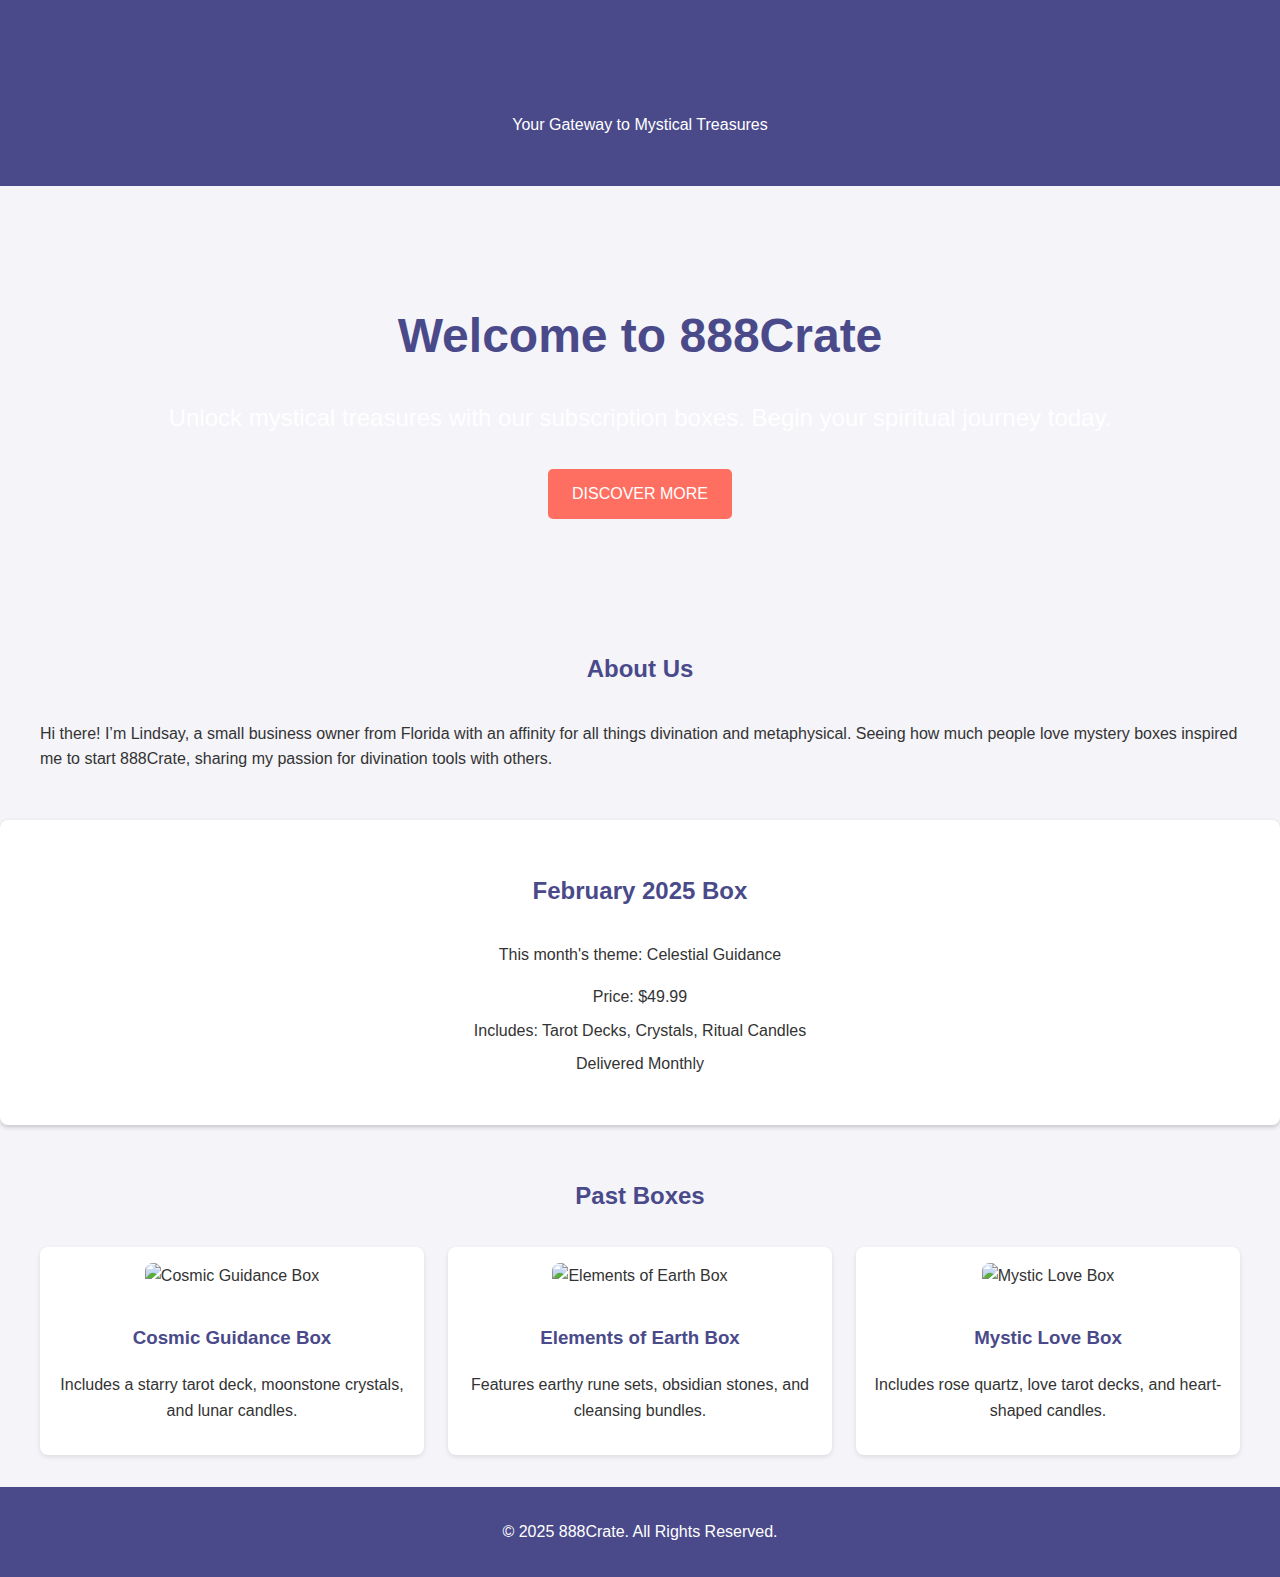
==== index.html @ 0912beaa "Add files via upload" ====
<!DOCTYPE html>
<html lang="en">
<head>
    <meta charset="UTF-8">
    <meta name="viewport" content="width=device-width, initial-scale=1.0">
    <title>888Crate</title>
    <style>
        /* General Styles */
        body {
            font-family: Arial, sans-serif;
            margin: 0;
            padding: 0;
            background-color: #f4f4f9;
            color: #333;
            line-height: 1.6;
        }
        h1, h2, h3 {
            color: #4A4A8A;
        }
        a {
            text-decoration: none;
            color: #FF6F61;
        }
        .container {
            max-width: 1200px;
            margin: auto;
            padding: 0 1rem;
        }

        /* Header */
        header {
            background-color: #4A4A8A;
            color: #fff;
            text-align: center;
            padding: 2rem 0;
        }
        header h1 {
            margin: 0;
            font-size: 2.5rem;
        }

        /* Hero Section */
        .hero {
            background: url('https://files.oaiusercontent.com/file-X7yGPqfE2WT3z2tp8VhAay') no-repeat center center/cover;
            text-align: center;
            color: white;
            padding: 5rem 1rem;
        }
        .hero h1 {
            font-size: 3rem;
            margin-bottom: 1rem;
        }
        .hero p {
            font-size: 1.5rem;
            margin-bottom: 2rem;
        }
        .btn {
            display: inline-block;
            background: #FF6F61;
            color: white;
            padding: 0.75rem 1.5rem;
            border-radius: 5px;
            text-transform: uppercase;
            font-size: 1rem;
        }

        /* Section Styling */
        .section {
            padding: 2rem 0;
        }
        .section h2 {
            text-align: center;
            margin-bottom: 2rem;
        }

        /* Pricing Section */
        .pricing {
            background: #fff;
            box-shadow: 0 2px 5px rgba(0, 0, 0, 0.2);
            padding: 2rem;
            border-radius: 8px;
            text-align: center;
        }
        .pricing ul {
            list-style: none;
            padding: 0;
        }
        .pricing li {
            margin-bottom: 0.5rem;
        }

        /* Past Boxes Section */
        .past-boxes {
            display: grid;
            grid-template-columns: repeat(auto-fit, minmax(300px, 1fr));
            gap: 1.5rem;
        }
        .box {
            background: white;
            box-shadow: 0 2px 5px rgba(0, 0, 0, 0.1);
            padding: 1rem;
            border-radius: 8px;
            text-align: center;
        }
        .box img {
            max-width: 100%;
            border-radius: 8px;
            margin-bottom: 1rem;
        }

        /* Footer */
        footer {
            background: #4A4A8A;
            color: white;
            text-align: center;
            padding: 1rem 0;
        }
    </style>
</head>
<body>
    <!-- Header -->
    <header>
        <h1>888Crate</h1>
        <p>Your Gateway to Mystical Treasures</p>
    </header>

    <!-- Hero Section -->
    <section class="hero">
        <h1>Welcome to 888Crate</h1>
        <p>Unlock mystical treasures with our subscription boxes. Begin your spiritual journey today.</p>
        <a href="#pricing" class="btn">Discover More</a>
    </section>

    <!-- About Us Section -->
    <section class="section" id="about">
        <div class="container">
            <h2>About Us</h2>
            <p>
                Hi there! I’m Lindsay, a small business owner from Florida with an affinity for all things divination and metaphysical. 
                Seeing how much people love mystery boxes inspired me to start 888Crate, sharing my passion for divination tools with others.
            </p>
        </div>
    </section>

    <!-- Pricing Section -->
    <section class="section pricing" id="pricing">
        <div class="container">
            <h2>February 2025 Box</h2>
            <p>This month's theme: Celestial Guidance</p>
            <ul>
                <li>Price: $49.99</li>
                <li>Includes: Tarot Decks, Crystals, Ritual Candles</li>
                <li>Delivered Monthly</li>
            </ul>
        </div>
    </section>

    <!-- Past Boxes Section -->
    <section class="section" id="past-boxes">
        <div class="container">
            <h2>Past Boxes</h2>
            <div class="past-boxes">
                <div class="box">
                    <img src="https://example.com/cosmic-guidance-image" alt="Cosmic Guidance Box">
                    <h3>Cosmic Guidance Box</h3>
                    <p>Includes a starry tarot deck, moonstone crystals, and lunar candles.</p>
                </div>
                <div class="box">
                    <img src="https://example.com/elements-earth-image" alt="Elements of Earth Box">
                    <h3>Elements of Earth Box</h3>
                    <p>Features earthy rune sets, obsidian stones, and cleansing bundles.</p>
                </div>
                <div class="box">
                    <img src="https://example.com/mystic-love-image" alt="Mystic Love Box">
                    <h3>Mystic Love Box</h3>
                    <p>Includes rose quartz, love tarot decks, and heart-shaped candles.</p>
                </div>
            </div>
        </div>
    </section>

    <!-- Footer -->
    <footer>
        <p>© 2025 888Crate. All Rights Reserved.</p>
    </footer>
</body>
</html>
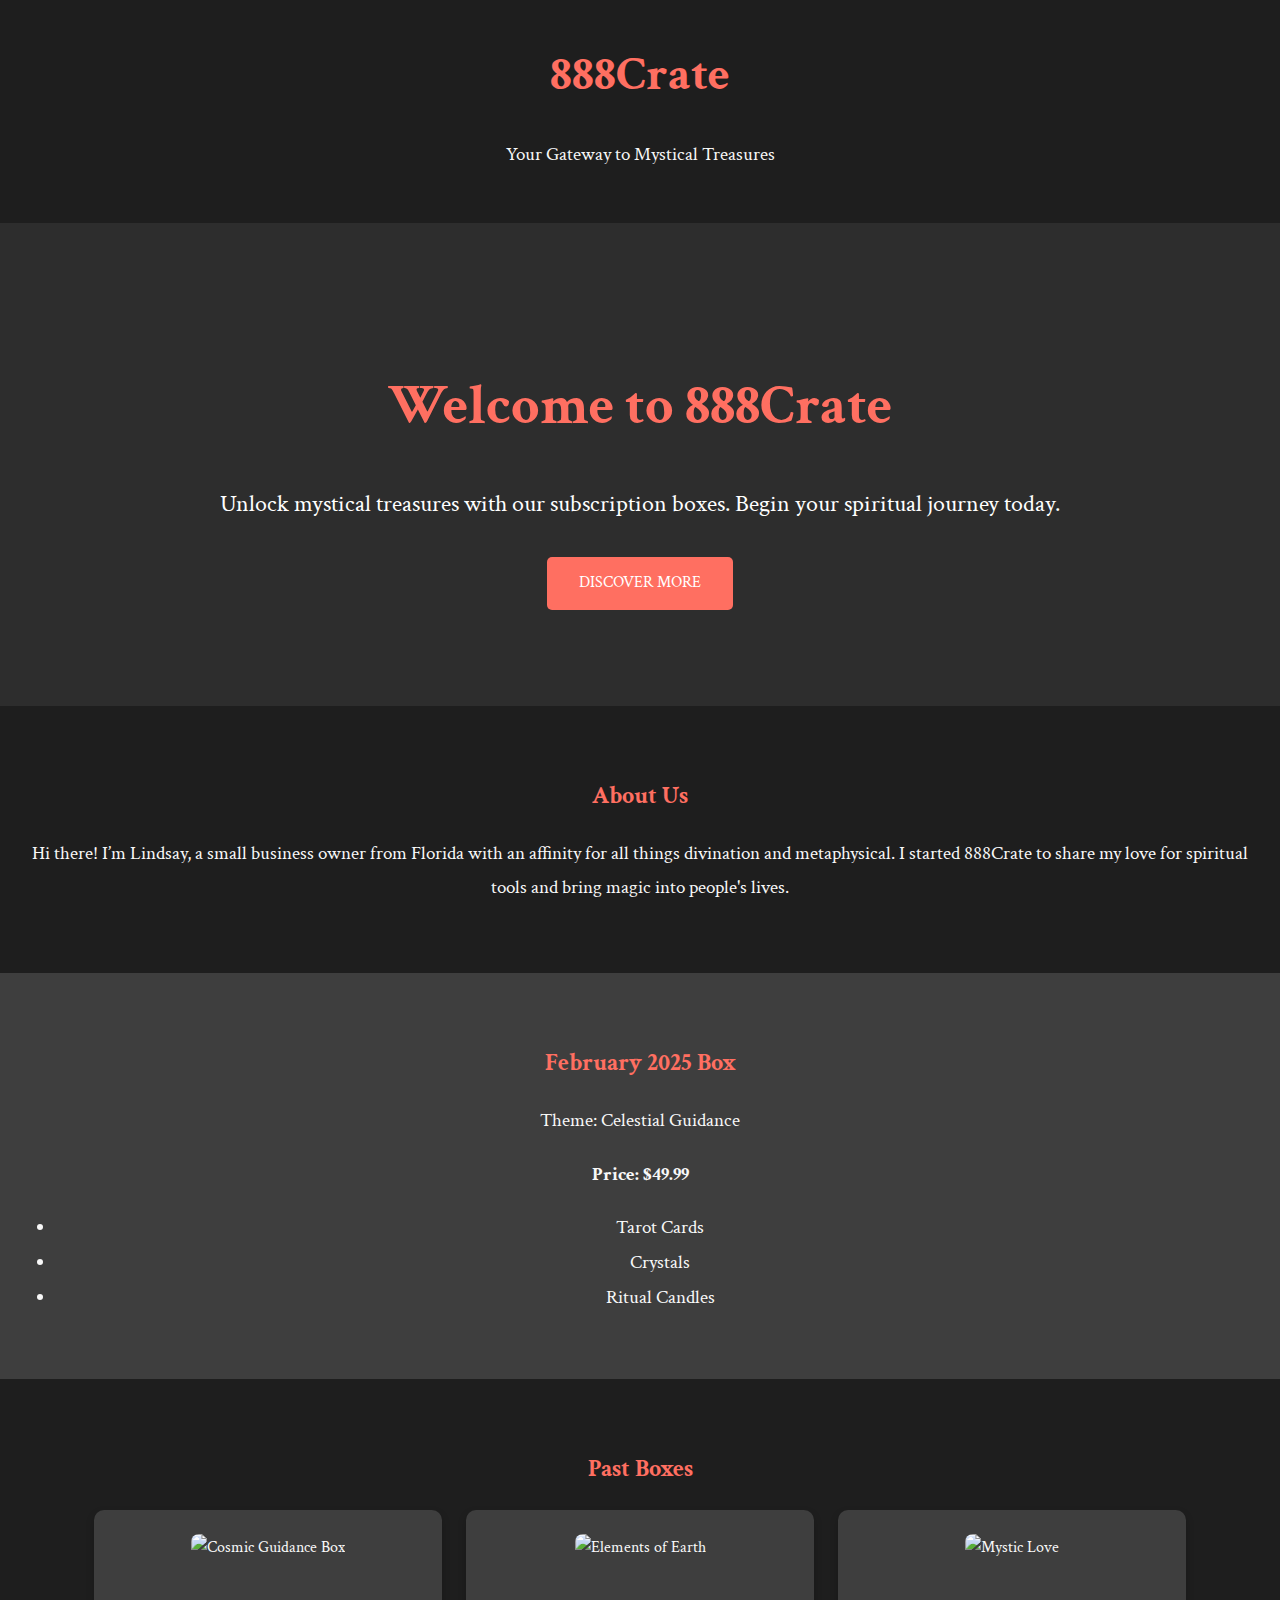
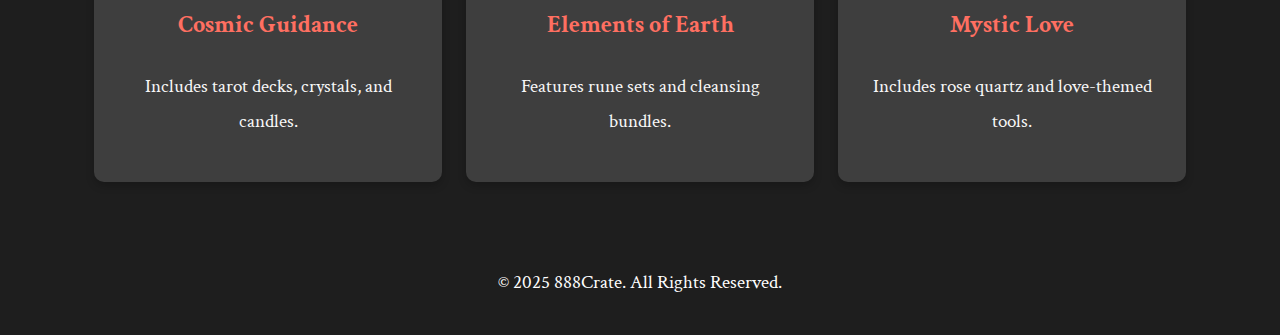
==== commit 175c2ded: "Update index.html" ====
--- a/index.html
+++ b/index.html
@@ -4,39 +4,39 @@
     <meta charset="UTF-8">
     <meta name="viewport" content="width=device-width, initial-scale=1.0">
     <title>888Crate</title>
+    <link href="https://fonts.googleapis.com/css2?family=Crimson+Text:wght@400;700&display=swap" rel="stylesheet">
     <style>
         /* General Styles */
         body {
-            font-family: Arial, sans-serif;
+            font-family: 'Crimson Text', serif;
             margin: 0;
             padding: 0;
-            background-color: #f4f4f9;
-            color: #333;
-            line-height: 1.6;
+            background-color: #2d2d2d;
+            color: #f8f8f8;
+            line-height: 1.8;
         }
         h1, h2, h3 {
-            color: #4A4A8A;
+            color: #ff6f61;
+            text-align: center;
+        }
+        p, li {
+            font-size: 1.2rem;
+            text-align: center;
         }
         a {
             text-decoration: none;
-            color: #FF6F61;
-        }
-        .container {
-            max-width: 1200px;
-            margin: auto;
-            padding: 0 1rem;
+            color: #ff6f61;
         }
 
         /* Header */
         header {
-            background-color: #4A4A8A;
-            color: #fff;
+            background-color: #1e1e1e;
+            padding: 2rem 0;
             text-align: center;
-            padding: 2rem 0;
         }
         header h1 {
+            font-size: 3rem;
             margin: 0;
-            font-size: 2.5rem;
         }
 
         /* Hero Section */
@@ -44,11 +44,11 @@
             background: url('https://files.oaiusercontent.com/file-X7yGPqfE2WT3z2tp8VhAay') no-repeat center center/cover;
             text-align: center;
             color: white;
-            padding: 5rem 1rem;
+            padding: 6rem 1rem;
         }
         .hero h1 {
-            font-size: 3rem;
-            margin-bottom: 1rem;
+            font-size: 3.5rem;
+            margin-bottom: 1.5rem;
         }
         .hero p {
             font-size: 1.5rem;
@@ -56,64 +56,57 @@
         }
         .btn {
             display: inline-block;
-            background: #FF6F61;
+            background: #ff6f61;
             color: white;
-            padding: 0.75rem 1.5rem;
+            padding: 0.75rem 2rem;
             border-radius: 5px;
+            font-size: 1rem;
             text-transform: uppercase;
-            font-size: 1rem;
         }
 
         /* Section Styling */
         .section {
-            padding: 2rem 0;
+            padding: 3rem 1rem;
+            text-align: center;
         }
-        .section h2 {
-            text-align: center;
-            margin-bottom: 2rem;
+        .section.bg-dark {
+            background-color: #1e1e1e;
+        }
+        .section.bg-light {
+            background-color: #3e3e3e;
         }
 
-        /* Pricing Section */
-        .pricing {
-            background: #fff;
-            box-shadow: 0 2px 5px rgba(0, 0, 0, 0.2);
-            padding: 2rem;
-            border-radius: 8px;
+        /* Cards for Shop and Past Boxes */
+        .cards {
+            display: flex;
+            justify-content: center;
+            gap: 1.5rem;
+            flex-wrap: wrap;
+        }
+        .card {
+            background: #3e3e3e;
+            padding: 1.5rem;
+            border-radius: 10px;
+            width: 300px;
+            box-shadow: 0 4px 8px rgba(0, 0, 0, 0.2);
             text-align: center;
         }
-        .pricing ul {
-            list-style: none;
-            padding: 0;
-        }
-        .pricing li {
-            margin-bottom: 0.5rem;
-        }
-
-        /* Past Boxes Section */
-        .past-boxes {
-            display: grid;
-            grid-template-columns: repeat(auto-fit, minmax(300px, 1fr));
-            gap: 1.5rem;
-        }
-        .box {
-            background: white;
-            box-shadow: 0 2px 5px rgba(0, 0, 0, 0.1);
-            padding: 1rem;
-            border-radius: 8px;
-            text-align: center;
-        }
-        .box img {
+        .card img {
             max-width: 100%;
             border-radius: 8px;
             margin-bottom: 1rem;
         }
+        .card h3 {
+            font-size: 1.5rem;
+            color: #ff6f61;
+        }
 
         /* Footer */
         footer {
-            background: #4A4A8A;
+            background-color: #1e1e1e;
             color: white;
+            padding: 1rem 0;
             text-align: center;
-            padding: 1rem 0;
         }
     </style>
 </head>
@@ -131,57 +124,50 @@
         <a href="#pricing" class="btn">Discover More</a>
     </section>
 
-    <!-- About Us Section -->
-    <section class="section" id="about">
-        <div class="container">
-            <h2>About Us</h2>
-            <p>
-                Hi there! I’m Lindsay, a small business owner from Florida with an affinity for all things divination and metaphysical. 
-                Seeing how much people love mystery boxes inspired me to start 888Crate, sharing my passion for divination tools with others.
-            </p>
-        </div>
+    <!-- About Section -->
+    <section class="section bg-dark" id="about">
+        <h2>About Us</h2>
+        <p>Hi there! I’m Lindsay, a small business owner from Florida with an affinity for all things divination and metaphysical. 
+        I started 888Crate to share my love for spiritual tools and bring magic into people's lives.</p>
     </section>
 
     <!-- Pricing Section -->
-    <section class="section pricing" id="pricing">
-        <div class="container">
-            <h2>February 2025 Box</h2>
-            <p>This month's theme: Celestial Guidance</p>
-            <ul>
-                <li>Price: $49.99</li>
-                <li>Includes: Tarot Decks, Crystals, Ritual Candles</li>
-                <li>Delivered Monthly</li>
-            </ul>
-        </div>
+    <section class="section bg-light" id="pricing">
+        <h2>February 2025 Box</h2>
+        <p>Theme: Celestial Guidance</p>
+        <p><strong>Price: $49.99</strong></p>
+        <ul>
+            <li>Tarot Cards</li>
+            <li>Crystals</li>
+            <li>Ritual Candles</li>
+        </ul>
     </section>
 
     <!-- Past Boxes Section -->
-    <section class="section" id="past-boxes">
-        <div class="container">
-            <h2>Past Boxes</h2>
-            <div class="past-boxes">
-                <div class="box">
-                    <img src="https://example.com/cosmic-guidance-image" alt="Cosmic Guidance Box">
-                    <h3>Cosmic Guidance Box</h3>
-                    <p>Includes a starry tarot deck, moonstone crystals, and lunar candles.</p>
-                </div>
-                <div class="box">
-                    <img src="https://example.com/elements-earth-image" alt="Elements of Earth Box">
-                    <h3>Elements of Earth Box</h3>
-                    <p>Features earthy rune sets, obsidian stones, and cleansing bundles.</p>
-                </div>
-                <div class="box">
-                    <img src="https://example.com/mystic-love-image" alt="Mystic Love Box">
-                    <h3>Mystic Love Box</h3>
-                    <p>Includes rose quartz, love tarot decks, and heart-shaped candles.</p>
-                </div>
+    <section class="section bg-dark" id="past-boxes">
+        <h2>Past Boxes</h2>
+        <div class="cards">
+            <div class="card">
+                <img src="https://example.com/cosmic-guidance-image" alt="Cosmic Guidance Box">
+                <h3>Cosmic Guidance</h3>
+                <p>Includes tarot decks, crystals, and candles.</p>
+            </div>
+            <div class="card">
+                <img src="https://example.com/elements-earth-image" alt="Elements of Earth">
+                <h3>Elements of Earth</h3>
+                <p>Features rune sets and cleansing bundles.</p>
+            </div>
+            <div class="card">
+                <img src="https://example.com/mystic-love-image" alt="Mystic Love">
+                <h3>Mystic Love</h3>
+                <p>Includes rose quartz and love-themed tools.</p>
             </div>
         </div>
     </section>
 
     <!-- Footer -->
     <footer>
-        <p>© 2025 888Crate. All Rights Reserved.</p>
+        <p>&copy; 2025 888Crate. All Rights Reserved.</p>
     </footer>
 </body>
 </html>
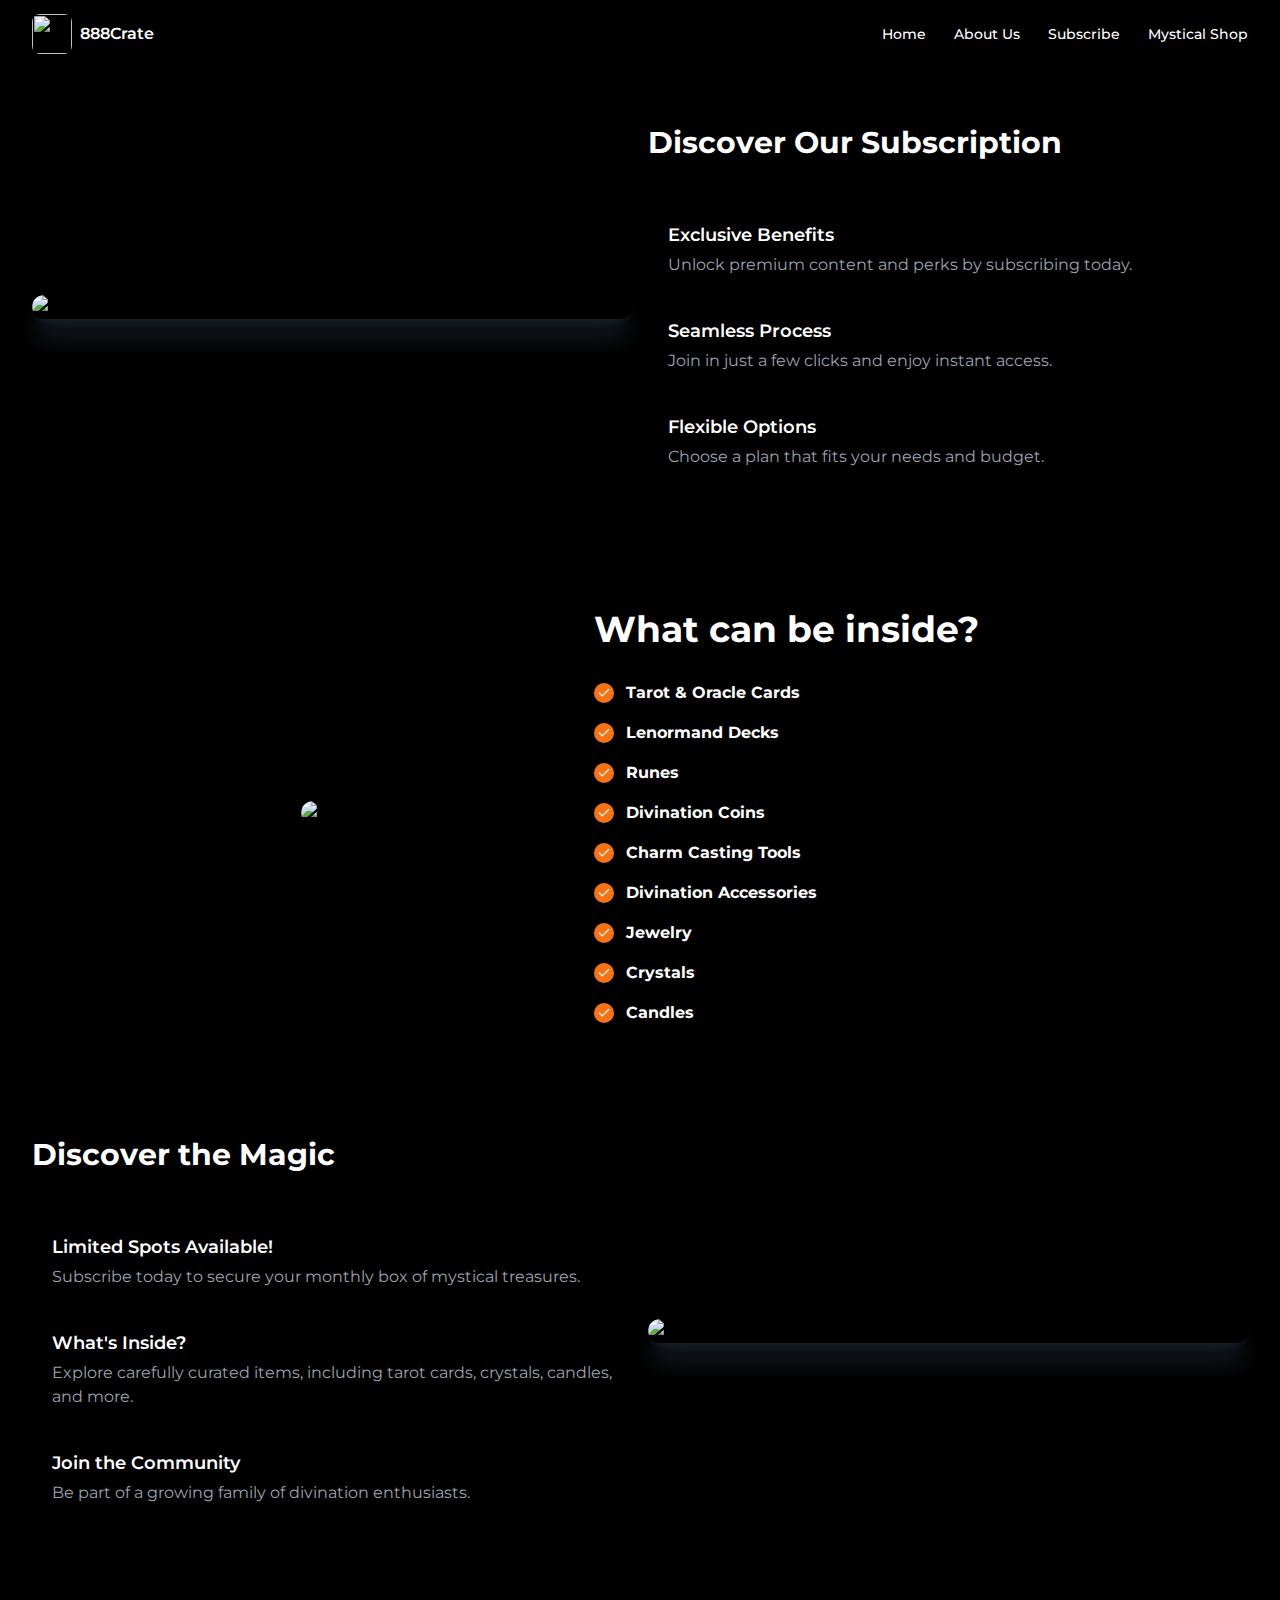
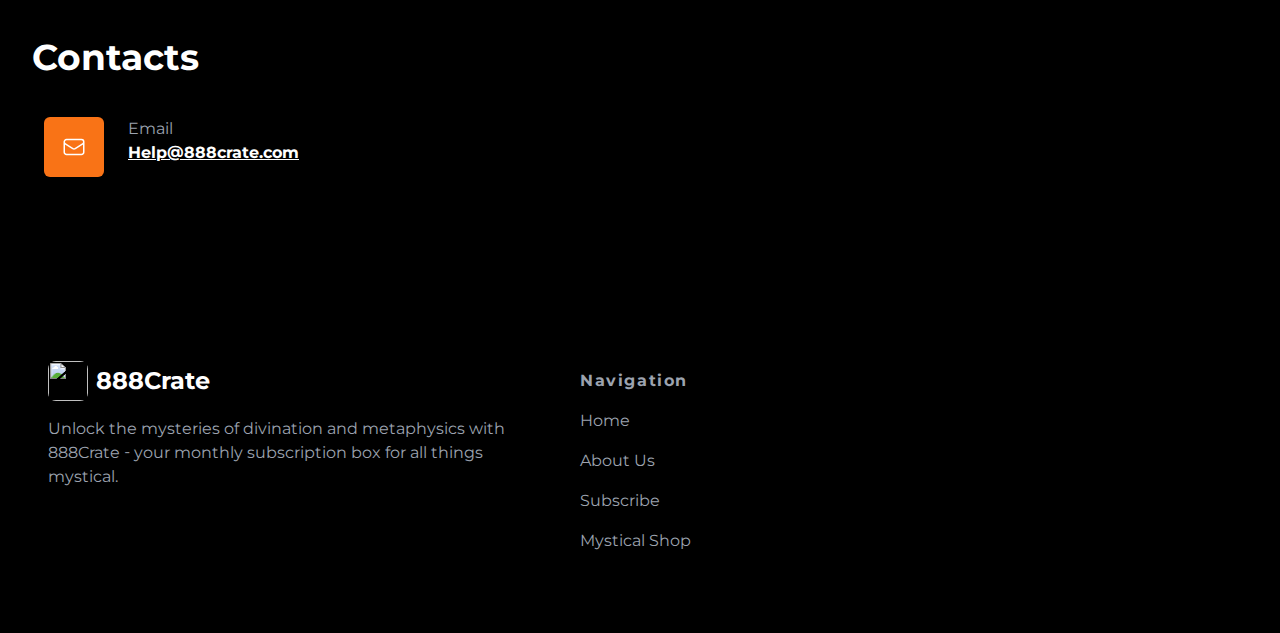
==== commit c97fbe0f: "Add files via upload" ====
--- a/index.html
+++ b/index.html
@@ -1,173 +1,7 @@
-<!DOCTYPE html>
-<html lang="en">
-<head>
-    <meta charset="UTF-8">
-    <meta name="viewport" content="width=device-width, initial-scale=1.0">
-    <title>888Crate</title>
-    <link href="https://fonts.googleapis.com/css2?family=Crimson+Text:wght@400;700&display=swap" rel="stylesheet">
-    <style>
-        /* General Styles */
-        body {
-            font-family: 'Crimson Text', serif;
-            margin: 0;
-            padding: 0;
-            background-color: #2d2d2d;
-            color: #f8f8f8;
-            line-height: 1.8;
-        }
-        h1, h2, h3 {
-            color: #ff6f61;
-            text-align: center;
-        }
-        p, li {
-            font-size: 1.2rem;
-            text-align: center;
-        }
-        a {
-            text-decoration: none;
-            color: #ff6f61;
-        }
-
-        /* Header */
-        header {
-            background-color: #1e1e1e;
-            padding: 2rem 0;
-            text-align: center;
-        }
-        header h1 {
-            font-size: 3rem;
-            margin: 0;
-        }
-
-        /* Hero Section */
-        .hero {
-            background: url('https://files.oaiusercontent.com/file-X7yGPqfE2WT3z2tp8VhAay') no-repeat center center/cover;
-            text-align: center;
-            color: white;
-            padding: 6rem 1rem;
-        }
-        .hero h1 {
-            font-size: 3.5rem;
-            margin-bottom: 1.5rem;
-        }
-        .hero p {
-            font-size: 1.5rem;
-            margin-bottom: 2rem;
-        }
-        .btn {
-            display: inline-block;
-            background: #ff6f61;
-            color: white;
-            padding: 0.75rem 2rem;
-            border-radius: 5px;
-            font-size: 1rem;
-            text-transform: uppercase;
-        }
-
-        /* Section Styling */
-        .section {
-            padding: 3rem 1rem;
-            text-align: center;
-        }
-        .section.bg-dark {
-            background-color: #1e1e1e;
-        }
-        .section.bg-light {
-            background-color: #3e3e3e;
-        }
-
-        /* Cards for Shop and Past Boxes */
-        .cards {
-            display: flex;
-            justify-content: center;
-            gap: 1.5rem;
-            flex-wrap: wrap;
-        }
-        .card {
-            background: #3e3e3e;
-            padding: 1.5rem;
-            border-radius: 10px;
-            width: 300px;
-            box-shadow: 0 4px 8px rgba(0, 0, 0, 0.2);
-            text-align: center;
-        }
-        .card img {
-            max-width: 100%;
-            border-radius: 8px;
-            margin-bottom: 1rem;
-        }
-        .card h3 {
-            font-size: 1.5rem;
-            color: #ff6f61;
-        }
-
-        /* Footer */
-        footer {
-            background-color: #1e1e1e;
-            color: white;
-            padding: 1rem 0;
-            text-align: center;
-        }
-    </style>
-</head>
-<body>
-    <!-- Header -->
-    <header>
-        <h1>888Crate</h1>
-        <p>Your Gateway to Mystical Treasures</p>
-    </header>
-
-    <!-- Hero Section -->
-    <section class="hero">
-        <h1>Welcome to 888Crate</h1>
-        <p>Unlock mystical treasures with our subscription boxes. Begin your spiritual journey today.</p>
-        <a href="#pricing" class="btn">Discover More</a>
-    </section>
-
-    <!-- About Section -->
-    <section class="section bg-dark" id="about">
-        <h2>About Us</h2>
-        <p>Hi there! I’m Lindsay, a small business owner from Florida with an affinity for all things divination and metaphysical. 
-        I started 888Crate to share my love for spiritual tools and bring magic into people's lives.</p>
-    </section>
-
-    <!-- Pricing Section -->
-    <section class="section bg-light" id="pricing">
-        <h2>February 2025 Box</h2>
-        <p>Theme: Celestial Guidance</p>
-        <p><strong>Price: $49.99</strong></p>
-        <ul>
-            <li>Tarot Cards</li>
-            <li>Crystals</li>
-            <li>Ritual Candles</li>
-        </ul>
-    </section>
-
-    <!-- Past Boxes Section -->
-    <section class="section bg-dark" id="past-boxes">
-        <h2>Past Boxes</h2>
-        <div class="cards">
-            <div class="card">
-                <img src="https://example.com/cosmic-guidance-image" alt="Cosmic Guidance Box">
-                <h3>Cosmic Guidance</h3>
-                <p>Includes tarot decks, crystals, and candles.</p>
-            </div>
-            <div class="card">
-                <img src="https://example.com/elements-earth-image" alt="Elements of Earth">
-                <h3>Elements of Earth</h3>
-                <p>Features rune sets and cleansing bundles.</p>
-            </div>
-            <div class="card">
-                <img src="https://example.com/mystic-love-image" alt="Mystic Love">
-                <h3>Mystic Love</h3>
-                <p>Includes rose quartz and love-themed tools.</p>
-            </div>
-        </div>
-    </section>
-
-    <!-- Footer -->
-    <footer>
-        <p>&copy; 2025 888Crate. All Rights Reserved.</p>
-    </footer>
-</body>
-</html>
+<head><meta name="viewport" content="width=device-width, initial-scale=1"/><link rel="stylesheet" href="layout.css"/></head><body><header id="header" class="font-energetic min-h-[60px] flex flex-wrap sm:justify-start sm:flex-nowrap z-50 w-full bg-black text-sm py-3 sm:py-0 border-b-[1px] border-solid border-gray-600"><nav class="relative max-w-screen-2xl w-full mx-auto px-4 sm:flex sm:items-center sm:justify-between sm:px-6 lg:px-8" aria-label="Global"><div class="flex items-center justify-between flex-grow-1"><a class="flex text-xl gap-2 items-center justify-center font-semibold text-white" aria-label="Brand" href="/"><img src="https://pub-bc4bb8002f564e69a1cddb7520ad7592.r2.dev/logos/HPsgr24kc1aZLrav" alt="" class="w-[40px] rounded-lg flex-1"/><span class="text-[16px] md:text-[20px] leading-none">888Crate</span></a><div class="sm:hidden"><button type="button" class="hs-collapse-toggle size-9 flex justify-center items-center gap-x-2 text-sm font-semibold rounded-lg border 
+      border-orange-500
+      text-orange-500
+      hover:border-orange-500
+     disabled:opacity-50 disabled:pointer-events-none dark:focus:outline-none dark:focus:ring-1" data-hs-collapse="#navbar-collapse-with-animation" aria-controls="navbar-collapse-with-animation" aria-label="Toggle navigation"><svg class="hs-collapse-open:hidden flex-shrink-0 size-4" xmlns="http://www.w3.org/2000/svg" width="24" height="24" viewBox="0 0 24 24" fill="none" stroke="currentColor" stroke-width="2" stroke-linecap="round" stroke-linejoin="round"><line x1="3" x2="21" y1="6" y2="6"></line><line x1="3" x2="21" y1="12" y2="12"></line><line x1="3" x2="21" y1="18" y2="18"></line></svg><svg class="hs-collapse-open:block hidden flex-shrink-0 size-4" xmlns="http://www.w3.org/2000/svg" width="24" height="24" viewBox="0 0 24 24" fill="none" stroke="currentColor" stroke-width="2" stroke-linecap="round" stroke-linejoin="round"><path d="M18 6 6 18"></path><path d="m6 6 12 12"></path></svg></button></div></div><div id="navbar-collapse-with-animation" class="hs-collapse hidden overflow-hidden transition-all duration-300 sm:block"><div class="flex flex-col gap-y-4 gap-x-0 mt-5 sm:flex-row sm:items-center sm:justify-end sm:gap-y-0 sm:gap-x-7 sm:mt-0 sm:ps-7"><a class="font-medium text-white hover:text-orange-500 sm:py-6" href="/">Home</a><a class="font-medium text-white hover:text-orange-500 sm:py-6" href="/about">About Us</a><a class="font-medium text-white hover:text-orange-500 sm:py-6" href="/Subscribe">Subscribe</a><a class="font-medium text-white hover:text-orange-500 sm:py-6" href="/shop">Mystical Shop</a></div></div></nav></header><div id="features-5XMknp" class="px-4 py-10 sm:px-6 lg:px-8 lg:py-14 mx-auto font-energetic bg-black"><div class="relative bg-bg-black max-w-screen-2xl m-auto"><div class="relative flex w-full flex-col lg:flex-row items-center justify-center gap-4 lg:gap-12 flex-col lg:flex-row-reverse"><div class="mb-10 lg:mb-0 lg:col-span-6 lg:col-start-8 w-full lg:w-1/2 "><h2 class="text-2xl text-white font-bold sm:text-3xl">Discover Our Subscription</h2><nav class="grid lg:gap-10 mt-5 md:mt-10 gap-5" aria-label="Tabs" role="tablist"><button type="button" class="hover:bg-gray-800 hs-tab-active:shadow-md hs-tab-active:hover:border-transparent text-start p-4 md:p-5 rounded-xl dark:focus:outline-none dark:focus:ring-1 active" id="tabs-with-card-item-1" data-hs-tab="#tabs-with-card-1" aria-controls="tabs-with-card-1" role="tab"><span class="flex"><span class="grow"><span class="block text-lg font-semibold text-white">Exclusive Benefits</span><span class="block mt-1 text-gray-400">Unlock premium content and perks by subscribing today.</span></span></span></button><button type="button" class="hover:bg-gray-800 hs-tab-active:shadow-md hs-tab-active:hover:border-transparent text-start p-4 md:p-5 rounded-xl dark:focus:outline-none dark:focus:ring-1 active" id="tabs-with-card-item-1" data-hs-tab="#tabs-with-card-1" aria-controls="tabs-with-card-1" role="tab"><span class="flex"><span class="grow"><span class="block text-lg font-semibold text-white">Seamless Process</span><span class="block mt-1 text-gray-400">Join in just a few clicks and enjoy instant access.</span></span></span></button><button type="button" class="hover:bg-gray-800 hs-tab-active:shadow-md hs-tab-active:hover:border-transparent text-start p-4 md:p-5 rounded-xl dark:focus:outline-none dark:focus:ring-1 active" id="tabs-with-card-item-1" data-hs-tab="#tabs-with-card-1" aria-controls="tabs-with-card-1" role="tab"><span class="flex"><span class="grow"><span class="block text-lg font-semibold text-white">Flexible Options</span><span class="block mt-1 text-gray-400">Choose a plan that fits your needs and budget.</span></span></span></button></nav></div><div class=" w-full lg:w-1/2"><div class="relative w-full"><div><div id="tabs-with-card-1" class="tabpanel" aria-labelledby="tabs-with-card-item-1"><img class="shadow-xl shadow-gray-800 max-h-[550px] rounded-xl dark:shadow-gray-900/[.2]" src="https://images.pexels.com/photos/987586/pexels-photo-987586.jpeg" alt="Image Description"/></div></div></div></div></div></div></div><div id="features-31rtSW" class="px-4 py-10 sm:px-6 lg:px-8 lg:py-14 font-energetic bg-black"><div class="max-w-screen-2xl justify-center mx-auto flex md:items-center gap-11 md:gap-12 xl:gap-32 flex-col lg:flex-row"><div><img class="rounded-xl max-h-[450px]" src="https://images.pexels.com/photos/6014326/pexels-photo-6014326.jpeg" alt="Image Description"/></div><div class="mt-2 bg-black"><div class="space-y-6 sm:space-y-8"><div class="space-y-2 md:space-y-4"><h2 class="font-bold text-3xl lg:text-4xl text-white">What can be inside?</h2></div><ul role="list" class="space-y-2 sm:space-y-4"><li class="flex space-x-3"><span class="mt-0.5 size-5 flex justify-center items-center rounded-full bg-orange-500 text-white"><svg class="flex-shrink-0 size-3.5 text-white" xmlns="http://www.w3.org/2000/svg" width="24" height="24" viewBox="0 0 24 24" fill="none" stroke="currentColor" stroke-width="2" stroke-linecap="round" stroke-linejoin="round"><polyline points="20 6 9 17 4 12"></polyline></svg></span><span class="text-sm sm:text-base text-gray-400"><span class="font-bold text-white">Tarot &amp; Oracle Cards </span></span></li><li class="flex space-x-3"><span class="mt-0.5 size-5 flex justify-center items-center rounded-full bg-orange-500 text-white"><svg class="flex-shrink-0 size-3.5 text-white" xmlns="http://www.w3.org/2000/svg" width="24" height="24" viewBox="0 0 24 24" fill="none" stroke="currentColor" stroke-width="2" stroke-linecap="round" stroke-linejoin="round"><polyline points="20 6 9 17 4 12"></polyline></svg></span><span class="text-sm sm:text-base text-gray-400"><span class="font-bold text-white">Lenormand Decks</span></span></li><li class="flex space-x-3"><span class="mt-0.5 size-5 flex justify-center items-center rounded-full bg-orange-500 text-white"><svg class="flex-shrink-0 size-3.5 text-white" xmlns="http://www.w3.org/2000/svg" width="24" height="24" viewBox="0 0 24 24" fill="none" stroke="currentColor" stroke-width="2" stroke-linecap="round" stroke-linejoin="round"><polyline points="20 6 9 17 4 12"></polyline></svg></span><span class="text-sm sm:text-base text-gray-400"><span class="font-bold text-white">Runes</span></span></li><li class="flex space-x-3"><span class="mt-0.5 size-5 flex justify-center items-center rounded-full bg-orange-500 text-white"><svg class="flex-shrink-0 size-3.5 text-white" xmlns="http://www.w3.org/2000/svg" width="24" height="24" viewBox="0 0 24 24" fill="none" stroke="currentColor" stroke-width="2" stroke-linecap="round" stroke-linejoin="round"><polyline points="20 6 9 17 4 12"></polyline></svg></span><span class="text-sm sm:text-base text-gray-400"><span class="font-bold text-white">Divination Coins</span></span></li><li class="flex space-x-3"><span class="mt-0.5 size-5 flex justify-center items-center rounded-full bg-orange-500 text-white"><svg class="flex-shrink-0 size-3.5 text-white" xmlns="http://www.w3.org/2000/svg" width="24" height="24" viewBox="0 0 24 24" fill="none" stroke="currentColor" stroke-width="2" stroke-linecap="round" stroke-linejoin="round"><polyline points="20 6 9 17 4 12"></polyline></svg></span><span class="text-sm sm:text-base text-gray-400"><span class="font-bold text-white">Charm Casting Tools</span></span></li><li class="flex space-x-3"><span class="mt-0.5 size-5 flex justify-center items-center rounded-full bg-orange-500 text-white"><svg class="flex-shrink-0 size-3.5 text-white" xmlns="http://www.w3.org/2000/svg" width="24" height="24" viewBox="0 0 24 24" fill="none" stroke="currentColor" stroke-width="2" stroke-linecap="round" stroke-linejoin="round"><polyline points="20 6 9 17 4 12"></polyline></svg></span><span class="text-sm sm:text-base text-gray-400"><span class="font-bold text-white">Divination Accessories</span></span></li><li class="flex space-x-3"><span class="mt-0.5 size-5 flex justify-center items-center rounded-full bg-orange-500 text-white"><svg class="flex-shrink-0 size-3.5 text-white" xmlns="http://www.w3.org/2000/svg" width="24" height="24" viewBox="0 0 24 24" fill="none" stroke="currentColor" stroke-width="2" stroke-linecap="round" stroke-linejoin="round"><polyline points="20 6 9 17 4 12"></polyline></svg></span><span class="text-sm sm:text-base text-gray-400"><span class="font-bold text-white">Jewelry </span></span></li><li class="flex space-x-3"><span class="mt-0.5 size-5 flex justify-center items-center rounded-full bg-orange-500 text-white"><svg class="flex-shrink-0 size-3.5 text-white" xmlns="http://www.w3.org/2000/svg" width="24" height="24" viewBox="0 0 24 24" fill="none" stroke="currentColor" stroke-width="2" stroke-linecap="round" stroke-linejoin="round"><polyline points="20 6 9 17 4 12"></polyline></svg></span><span class="text-sm sm:text-base text-gray-400"><span class="font-bold text-white">Crystals</span></span></li><li class="flex space-x-3"><span class="mt-0.5 size-5 flex justify-center items-center rounded-full bg-orange-500 text-white"><svg class="flex-shrink-0 size-3.5 text-white" xmlns="http://www.w3.org/2000/svg" width="24" height="24" viewBox="0 0 24 24" fill="none" stroke="currentColor" stroke-width="2" stroke-linecap="round" stroke-linejoin="round"><polyline points="20 6 9 17 4 12"></polyline></svg></span><span class="text-sm sm:text-base text-gray-400"><span class="font-bold text-white">Candles</span></span></li></ul></div></div></div></div><div id="features-1WOEb0" class="px-4 py-10 sm:px-6 lg:px-8 lg:py-14 mx-auto font-energetic bg-black"><div class="relative bg-bg-black max-w-screen-2xl m-auto"><div class="relative flex w-full flex-col lg:flex-row items-center justify-center gap-4 lg:gap-12 flex-col lg:flex-row"><div class="mb-10 lg:mb-0 lg:col-span-6 lg:col-start-8 w-full lg:w-1/2 "><h2 class="text-2xl text-white font-bold sm:text-3xl">Discover the Magic</h2><nav class="grid lg:gap-10 mt-5 md:mt-10 gap-5" aria-label="Tabs" role="tablist"><button type="button" class="hover:bg-gray-800 hs-tab-active:shadow-md hs-tab-active:hover:border-transparent text-start p-4 md:p-5 rounded-xl dark:focus:outline-none dark:focus:ring-1 active" id="tabs-with-card-item-1" data-hs-tab="#tabs-with-card-1" aria-controls="tabs-with-card-1" role="tab"><span class="flex"><span class="grow"><span class="block text-lg font-semibold text-white">Limited Spots Available!</span><span class="block mt-1 text-gray-400">Subscribe today to secure your monthly box of mystical treasures.</span></span></span></button><button type="button" class="hover:bg-gray-800 hs-tab-active:shadow-md hs-tab-active:hover:border-transparent text-start p-4 md:p-5 rounded-xl dark:focus:outline-none dark:focus:ring-1 active" id="tabs-with-card-item-1" data-hs-tab="#tabs-with-card-1" aria-controls="tabs-with-card-1" role="tab"><span class="flex"><span class="grow"><span class="block text-lg font-semibold text-white">What&#x27;s Inside?</span><span class="block mt-1 text-gray-400">Explore carefully curated items, including tarot cards, crystals, candles, and more.</span></span></span></button><button type="button" class="hover:bg-gray-800 hs-tab-active:shadow-md hs-tab-active:hover:border-transparent text-start p-4 md:p-5 rounded-xl dark:focus:outline-none dark:focus:ring-1 active" id="tabs-with-card-item-1" data-hs-tab="#tabs-with-card-1" aria-controls="tabs-with-card-1" role="tab"><span class="flex"><span class="grow"><span class="block text-lg font-semibold text-white">Join the Community</span><span class="block mt-1 text-gray-400">Be part of a growing family of divination enthusiasts.</span></span></span></button></nav></div><div class=" w-full lg:w-1/2"><div class="relative w-full"><div><div id="tabs-with-card-1" class="tabpanel" aria-labelledby="tabs-with-card-item-1"><img class="shadow-xl shadow-gray-800 max-h-[550px] rounded-xl dark:shadow-gray-900/[.2]" src="https://images.pexels.com/photos/7179800/pexels-photo-7179800.jpeg" alt="Image Description"/></div></div></div></div></div></div></div><div id="contacts-Z2nDL2" class="mx-auto px-4 py-10 sm:px-6 lg:px-8 lg:py-14  bg-black  font-energetic"><section class="max-w-screen-2xl mx-auto"><div class="block rounded-lg"><div class="flex w-full items-center gap-20 justify-center xl:flex-nowrap flex-wrap "><div class="w-full lg:w-3/4 "><h2 class="font-bold text-3xl lg:text-4xl text-white mb-10">Contacts</h2><div class="flex flex-wrap md:pb-0 lg:pt-0"><div class="mb-12 shrink-0 grow-0 basis-auto px-3 sm:w-[49%] w-full"><div class="flex items-start"><div class="shrink-0"><div class="flex w-[60px] h-[60px] items-center justify-center rounded-md p-4 
+    text-white
+    bg-orange-500"><svg xmlns="http://www.w3.org/2000/svg" fill="none" viewBox="0 0 24 24" stroke-width="1.5" stroke="currentColor" class="w-6 h-6"><path stroke-linecap="round" stroke-linejoin="round" d="M21.75 6.75v10.5a2.25 2.25 0 0 1-2.25 2.25h-15a2.25 2.25 0 0 1-2.25-2.25V6.75m19.5 0A2.25 2.25 0 0 0 19.5 4.5h-15a2.25 2.25 0 0 0-2.25 2.25m19.5 0v.243a2.25 2.25 0 0 1-1.07 1.916l-7.5 4.615a2.25 2.25 0 0 1-2.36 0L3.32 8.91a2.25 2.25 0 0 1-1.07-1.916V6.75"></path></svg></div></div><div class="ml-6 shrink-0"><p class="text-gray-400">Email</p><a class="mb-2 max-w-[180px] sm:max-w-[250px] underline hover:no-underline font-bold text-white" href="mailto:Help@888crate.com">Help@888crate.com</a></div></div></div></div></div></div></div></section></div><div id="footer" class="bg-black font-energetic p-4 sm:pt-10 lg:p-12 border-t-[1px] border-solid border-gray-600"><footer class="mx-auto max-w-screen-2xl px-4 md:px-8"><div class="mb-16 flex flex-col md:flex-row md:gap-12 gap-4 pt-10 lg:gap-8 lg:pt-12"><div class="col-span-full lg:col-span-2"><div class="mb-4 lg:-mt-2"><a class="text-white inline-flex items-center gap-2 text-xl font-bold md:text-2xl" aria-label="logo" href="/"><img src="https://pub-bc4bb8002f564e69a1cddb7520ad7592.r2.dev/logos/HPsgr24kc1aZLrav" alt="" class="w-[40px] rounded-lg flex-1"/><p class="max-w-[700px]">888Crate</p></a></div><p class="text-gray-400 max-w-[500px] mb-6 sm:pr-8">Unlock the mysteries of divination and metaphysics with 888Crate - your monthly subscription box for all things mystical.</p></div><div><div class="text-gray-400 mb-4 font-bold tracking-widest">Navigation</div><nav class="flex flex-col gap-4"><div><a class="text-gray-400 hover:text-orange-500 active:text-orange-600 transition duration-100" href="/">Home</a></div><div><a class="text-gray-400 hover:text-orange-500 active:text-orange-600 transition duration-100" href="/about">About Us</a></div><div><a class="text-gray-400 hover:text-orange-500 active:text-orange-600 transition duration-100" href="/Subscribe">Subscribe</a></div><div><a class="text-gray-400 hover:text-orange-500 active:text-orange-600 transition duration-100" href="/shop">Mystical Shop</a></div></nav></div></div></footer></div></body>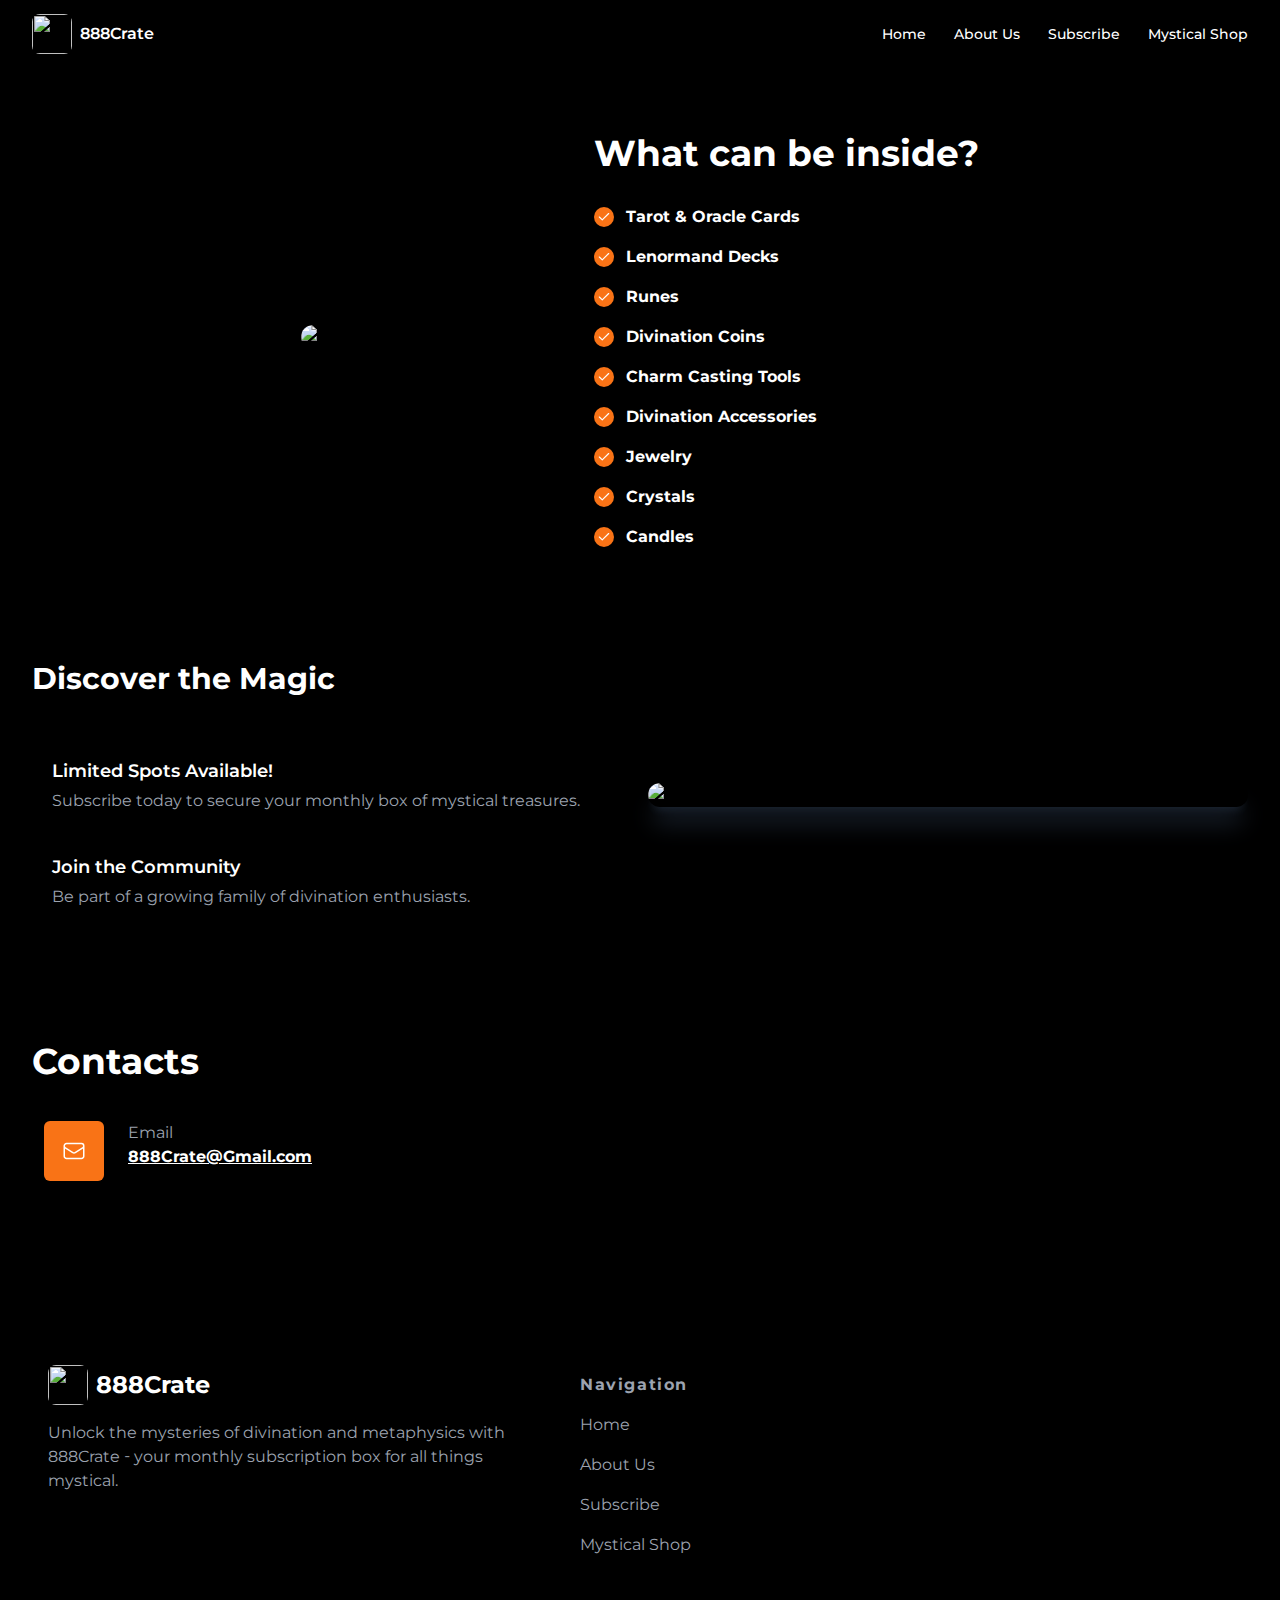
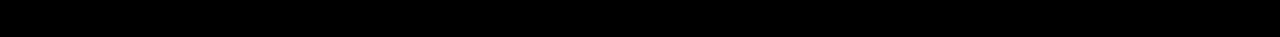
==== commit 8d8ae650: "Add files via upload" ====
--- a/index.html
+++ b/index.html
@@ -1,7 +1,7 @@
-<head><meta name="viewport" content="width=device-width, initial-scale=1"/><link rel="stylesheet" href="layout.css"/></head><body><header id="header" class="font-energetic min-h-[60px] flex flex-wrap sm:justify-start sm:flex-nowrap z-50 w-full bg-black text-sm py-3 sm:py-0 border-b-[1px] border-solid border-gray-600"><nav class="relative max-w-screen-2xl w-full mx-auto px-4 sm:flex sm:items-center sm:justify-between sm:px-6 lg:px-8" aria-label="Global"><div class="flex items-center justify-between flex-grow-1"><a class="flex text-xl gap-2 items-center justify-center font-semibold text-white" aria-label="Brand" href="/"><img src="https://pub-bc4bb8002f564e69a1cddb7520ad7592.r2.dev/logos/HPsgr24kc1aZLrav" alt="" class="w-[40px] rounded-lg flex-1"/><span class="text-[16px] md:text-[20px] leading-none">888Crate</span></a><div class="sm:hidden"><button type="button" class="hs-collapse-toggle size-9 flex justify-center items-center gap-x-2 text-sm font-semibold rounded-lg border 
+<head><meta name="viewport" content="width=device-width, initial-scale=1"/><link rel="stylesheet" href="layout.css"/></head><body><header id="header" class="font-energetic min-h-[60px] flex flex-wrap sm:justify-start sm:flex-nowrap z-50 w-full bg-black text-sm py-3 sm:py-0 border-b-[1px] border-solid border-gray-600"><nav class="relative max-w-screen-2xl w-full mx-auto px-4 sm:flex sm:items-center sm:justify-between sm:px-6 lg:px-8" aria-label="Global"><div class="flex items-center justify-between flex-grow-1"><a class="flex text-xl gap-2 items-center justify-center font-semibold text-white" aria-label="Brand" href="./"><img src="https://pub-bc4bb8002f564e69a1cddb7520ad7592.r2.dev/logos/HPsgr24kc1aZLrav" alt="" class="w-[40px] rounded-lg flex-1"/><span class="text-[16px] md:text-[20px] leading-none">888Crate</span></a><div class="sm:hidden"><button type="button" class="hs-collapse-toggle size-9 flex justify-center items-center gap-x-2 text-sm font-semibold rounded-lg border 
       border-orange-500
       text-orange-500
       hover:border-orange-500
-     disabled:opacity-50 disabled:pointer-events-none dark:focus:outline-none dark:focus:ring-1" data-hs-collapse="#navbar-collapse-with-animation" aria-controls="navbar-collapse-with-animation" aria-label="Toggle navigation"><svg class="hs-collapse-open:hidden flex-shrink-0 size-4" xmlns="http://www.w3.org/2000/svg" width="24" height="24" viewBox="0 0 24 24" fill="none" stroke="currentColor" stroke-width="2" stroke-linecap="round" stroke-linejoin="round"><line x1="3" x2="21" y1="6" y2="6"></line><line x1="3" x2="21" y1="12" y2="12"></line><line x1="3" x2="21" y1="18" y2="18"></line></svg><svg class="hs-collapse-open:block hidden flex-shrink-0 size-4" xmlns="http://www.w3.org/2000/svg" width="24" height="24" viewBox="0 0 24 24" fill="none" stroke="currentColor" stroke-width="2" stroke-linecap="round" stroke-linejoin="round"><path d="M18 6 6 18"></path><path d="m6 6 12 12"></path></svg></button></div></div><div id="navbar-collapse-with-animation" class="hs-collapse hidden overflow-hidden transition-all duration-300 sm:block"><div class="flex flex-col gap-y-4 gap-x-0 mt-5 sm:flex-row sm:items-center sm:justify-end sm:gap-y-0 sm:gap-x-7 sm:mt-0 sm:ps-7"><a class="font-medium text-white hover:text-orange-500 sm:py-6" href="/">Home</a><a class="font-medium text-white hover:text-orange-500 sm:py-6" href="/about">About Us</a><a class="font-medium text-white hover:text-orange-500 sm:py-6" href="/Subscribe">Subscribe</a><a class="font-medium text-white hover:text-orange-500 sm:py-6" href="/shop">Mystical Shop</a></div></div></nav></header><div id="features-5XMknp" class="px-4 py-10 sm:px-6 lg:px-8 lg:py-14 mx-auto font-energetic bg-black"><div class="relative bg-bg-black max-w-screen-2xl m-auto"><div class="relative flex w-full flex-col lg:flex-row items-center justify-center gap-4 lg:gap-12 flex-col lg:flex-row-reverse"><div class="mb-10 lg:mb-0 lg:col-span-6 lg:col-start-8 w-full lg:w-1/2 "><h2 class="text-2xl text-white font-bold sm:text-3xl">Discover Our Subscription</h2><nav class="grid lg:gap-10 mt-5 md:mt-10 gap-5" aria-label="Tabs" role="tablist"><button type="button" class="hover:bg-gray-800 hs-tab-active:shadow-md hs-tab-active:hover:border-transparent text-start p-4 md:p-5 rounded-xl dark:focus:outline-none dark:focus:ring-1 active" id="tabs-with-card-item-1" data-hs-tab="#tabs-with-card-1" aria-controls="tabs-with-card-1" role="tab"><span class="flex"><span class="grow"><span class="block text-lg font-semibold text-white">Exclusive Benefits</span><span class="block mt-1 text-gray-400">Unlock premium content and perks by subscribing today.</span></span></span></button><button type="button" class="hover:bg-gray-800 hs-tab-active:shadow-md hs-tab-active:hover:border-transparent text-start p-4 md:p-5 rounded-xl dark:focus:outline-none dark:focus:ring-1 active" id="tabs-with-card-item-1" data-hs-tab="#tabs-with-card-1" aria-controls="tabs-with-card-1" role="tab"><span class="flex"><span class="grow"><span class="block text-lg font-semibold text-white">Seamless Process</span><span class="block mt-1 text-gray-400">Join in just a few clicks and enjoy instant access.</span></span></span></button><button type="button" class="hover:bg-gray-800 hs-tab-active:shadow-md hs-tab-active:hover:border-transparent text-start p-4 md:p-5 rounded-xl dark:focus:outline-none dark:focus:ring-1 active" id="tabs-with-card-item-1" data-hs-tab="#tabs-with-card-1" aria-controls="tabs-with-card-1" role="tab"><span class="flex"><span class="grow"><span class="block text-lg font-semibold text-white">Flexible Options</span><span class="block mt-1 text-gray-400">Choose a plan that fits your needs and budget.</span></span></span></button></nav></div><div class=" w-full lg:w-1/2"><div class="relative w-full"><div><div id="tabs-with-card-1" class="tabpanel" aria-labelledby="tabs-with-card-item-1"><img class="shadow-xl shadow-gray-800 max-h-[550px] rounded-xl dark:shadow-gray-900/[.2]" src="https://images.pexels.com/photos/987586/pexels-photo-987586.jpeg" alt="Image Description"/></div></div></div></div></div></div></div><div id="features-31rtSW" class="px-4 py-10 sm:px-6 lg:px-8 lg:py-14 font-energetic bg-black"><div class="max-w-screen-2xl justify-center mx-auto flex md:items-center gap-11 md:gap-12 xl:gap-32 flex-col lg:flex-row"><div><img class="rounded-xl max-h-[450px]" src="https://images.pexels.com/photos/6014326/pexels-photo-6014326.jpeg" alt="Image Description"/></div><div class="mt-2 bg-black"><div class="space-y-6 sm:space-y-8"><div class="space-y-2 md:space-y-4"><h2 class="font-bold text-3xl lg:text-4xl text-white">What can be inside?</h2></div><ul role="list" class="space-y-2 sm:space-y-4"><li class="flex space-x-3"><span class="mt-0.5 size-5 flex justify-center items-center rounded-full bg-orange-500 text-white"><svg class="flex-shrink-0 size-3.5 text-white" xmlns="http://www.w3.org/2000/svg" width="24" height="24" viewBox="0 0 24 24" fill="none" stroke="currentColor" stroke-width="2" stroke-linecap="round" stroke-linejoin="round"><polyline points="20 6 9 17 4 12"></polyline></svg></span><span class="text-sm sm:text-base text-gray-400"><span class="font-bold text-white">Tarot &amp; Oracle Cards </span></span></li><li class="flex space-x-3"><span class="mt-0.5 size-5 flex justify-center items-center rounded-full bg-orange-500 text-white"><svg class="flex-shrink-0 size-3.5 text-white" xmlns="http://www.w3.org/2000/svg" width="24" height="24" viewBox="0 0 24 24" fill="none" stroke="currentColor" stroke-width="2" stroke-linecap="round" stroke-linejoin="round"><polyline points="20 6 9 17 4 12"></polyline></svg></span><span class="text-sm sm:text-base text-gray-400"><span class="font-bold text-white">Lenormand Decks</span></span></li><li class="flex space-x-3"><span class="mt-0.5 size-5 flex justify-center items-center rounded-full bg-orange-500 text-white"><svg class="flex-shrink-0 size-3.5 text-white" xmlns="http://www.w3.org/2000/svg" width="24" height="24" viewBox="0 0 24 24" fill="none" stroke="currentColor" stroke-width="2" stroke-linecap="round" stroke-linejoin="round"><polyline points="20 6 9 17 4 12"></polyline></svg></span><span class="text-sm sm:text-base text-gray-400"><span class="font-bold text-white">Runes</span></span></li><li class="flex space-x-3"><span class="mt-0.5 size-5 flex justify-center items-center rounded-full bg-orange-500 text-white"><svg class="flex-shrink-0 size-3.5 text-white" xmlns="http://www.w3.org/2000/svg" width="24" height="24" viewBox="0 0 24 24" fill="none" stroke="currentColor" stroke-width="2" stroke-linecap="round" stroke-linejoin="round"><polyline points="20 6 9 17 4 12"></polyline></svg></span><span class="text-sm sm:text-base text-gray-400"><span class="font-bold text-white">Divination Coins</span></span></li><li class="flex space-x-3"><span class="mt-0.5 size-5 flex justify-center items-center rounded-full bg-orange-500 text-white"><svg class="flex-shrink-0 size-3.5 text-white" xmlns="http://www.w3.org/2000/svg" width="24" height="24" viewBox="0 0 24 24" fill="none" stroke="currentColor" stroke-width="2" stroke-linecap="round" stroke-linejoin="round"><polyline points="20 6 9 17 4 12"></polyline></svg></span><span class="text-sm sm:text-base text-gray-400"><span class="font-bold text-white">Charm Casting Tools</span></span></li><li class="flex space-x-3"><span class="mt-0.5 size-5 flex justify-center items-center rounded-full bg-orange-500 text-white"><svg class="flex-shrink-0 size-3.5 text-white" xmlns="http://www.w3.org/2000/svg" width="24" height="24" viewBox="0 0 24 24" fill="none" stroke="currentColor" stroke-width="2" stroke-linecap="round" stroke-linejoin="round"><polyline points="20 6 9 17 4 12"></polyline></svg></span><span class="text-sm sm:text-base text-gray-400"><span class="font-bold text-white">Divination Accessories</span></span></li><li class="flex space-x-3"><span class="mt-0.5 size-5 flex justify-center items-center rounded-full bg-orange-500 text-white"><svg class="flex-shrink-0 size-3.5 text-white" xmlns="http://www.w3.org/2000/svg" width="24" height="24" viewBox="0 0 24 24" fill="none" stroke="currentColor" stroke-width="2" stroke-linecap="round" stroke-linejoin="round"><polyline points="20 6 9 17 4 12"></polyline></svg></span><span class="text-sm sm:text-base text-gray-400"><span class="font-bold text-white">Jewelry </span></span></li><li class="flex space-x-3"><span class="mt-0.5 size-5 flex justify-center items-center rounded-full bg-orange-500 text-white"><svg class="flex-shrink-0 size-3.5 text-white" xmlns="http://www.w3.org/2000/svg" width="24" height="24" viewBox="0 0 24 24" fill="none" stroke="currentColor" stroke-width="2" stroke-linecap="round" stroke-linejoin="round"><polyline points="20 6 9 17 4 12"></polyline></svg></span><span class="text-sm sm:text-base text-gray-400"><span class="font-bold text-white">Crystals</span></span></li><li class="flex space-x-3"><span class="mt-0.5 size-5 flex justify-center items-center rounded-full bg-orange-500 text-white"><svg class="flex-shrink-0 size-3.5 text-white" xmlns="http://www.w3.org/2000/svg" width="24" height="24" viewBox="0 0 24 24" fill="none" stroke="currentColor" stroke-width="2" stroke-linecap="round" stroke-linejoin="round"><polyline points="20 6 9 17 4 12"></polyline></svg></span><span class="text-sm sm:text-base text-gray-400"><span class="font-bold text-white">Candles</span></span></li></ul></div></div></div></div><div id="features-1WOEb0" class="px-4 py-10 sm:px-6 lg:px-8 lg:py-14 mx-auto font-energetic bg-black"><div class="relative bg-bg-black max-w-screen-2xl m-auto"><div class="relative flex w-full flex-col lg:flex-row items-center justify-center gap-4 lg:gap-12 flex-col lg:flex-row"><div class="mb-10 lg:mb-0 lg:col-span-6 lg:col-start-8 w-full lg:w-1/2 "><h2 class="text-2xl text-white font-bold sm:text-3xl">Discover the Magic</h2><nav class="grid lg:gap-10 mt-5 md:mt-10 gap-5" aria-label="Tabs" role="tablist"><button type="button" class="hover:bg-gray-800 hs-tab-active:shadow-md hs-tab-active:hover:border-transparent text-start p-4 md:p-5 rounded-xl dark:focus:outline-none dark:focus:ring-1 active" id="tabs-with-card-item-1" data-hs-tab="#tabs-with-card-1" aria-controls="tabs-with-card-1" role="tab"><span class="flex"><span class="grow"><span class="block text-lg font-semibold text-white">Limited Spots Available!</span><span class="block mt-1 text-gray-400">Subscribe today to secure your monthly box of mystical treasures.</span></span></span></button><button type="button" class="hover:bg-gray-800 hs-tab-active:shadow-md hs-tab-active:hover:border-transparent text-start p-4 md:p-5 rounded-xl dark:focus:outline-none dark:focus:ring-1 active" id="tabs-with-card-item-1" data-hs-tab="#tabs-with-card-1" aria-controls="tabs-with-card-1" role="tab"><span class="flex"><span class="grow"><span class="block text-lg font-semibold text-white">What&#x27;s Inside?</span><span class="block mt-1 text-gray-400">Explore carefully curated items, including tarot cards, crystals, candles, and more.</span></span></span></button><button type="button" class="hover:bg-gray-800 hs-tab-active:shadow-md hs-tab-active:hover:border-transparent text-start p-4 md:p-5 rounded-xl dark:focus:outline-none dark:focus:ring-1 active" id="tabs-with-card-item-1" data-hs-tab="#tabs-with-card-1" aria-controls="tabs-with-card-1" role="tab"><span class="flex"><span class="grow"><span class="block text-lg font-semibold text-white">Join the Community</span><span class="block mt-1 text-gray-400">Be part of a growing family of divination enthusiasts.</span></span></span></button></nav></div><div class=" w-full lg:w-1/2"><div class="relative w-full"><div><div id="tabs-with-card-1" class="tabpanel" aria-labelledby="tabs-with-card-item-1"><img class="shadow-xl shadow-gray-800 max-h-[550px] rounded-xl dark:shadow-gray-900/[.2]" src="https://images.pexels.com/photos/7179800/pexels-photo-7179800.jpeg" alt="Image Description"/></div></div></div></div></div></div></div><div id="contacts-Z2nDL2" class="mx-auto px-4 py-10 sm:px-6 lg:px-8 lg:py-14  bg-black  font-energetic"><section class="max-w-screen-2xl mx-auto"><div class="block rounded-lg"><div class="flex w-full items-center gap-20 justify-center xl:flex-nowrap flex-wrap "><div class="w-full lg:w-3/4 "><h2 class="font-bold text-3xl lg:text-4xl text-white mb-10">Contacts</h2><div class="flex flex-wrap md:pb-0 lg:pt-0"><div class="mb-12 shrink-0 grow-0 basis-auto px-3 sm:w-[49%] w-full"><div class="flex items-start"><div class="shrink-0"><div class="flex w-[60px] h-[60px] items-center justify-center rounded-md p-4 
+     disabled:opacity-50 disabled:pointer-events-none dark:focus:outline-none dark:focus:ring-1" data-hs-collapse="#navbar-collapse-with-animation" aria-controls="navbar-collapse-with-animation" aria-label="Toggle navigation"><svg class="hs-collapse-open:hidden flex-shrink-0 size-4" xmlns="http://www.w3.org/2000/svg" width="24" height="24" viewBox="0 0 24 24" fill="none" stroke="currentColor" stroke-width="2" stroke-linecap="round" stroke-linejoin="round"><line x1="3" x2="21" y1="6" y2="6"></line><line x1="3" x2="21" y1="12" y2="12"></line><line x1="3" x2="21" y1="18" y2="18"></line></svg><svg class="hs-collapse-open:block hidden flex-shrink-0 size-4" xmlns="http://www.w3.org/2000/svg" width="24" height="24" viewBox="0 0 24 24" fill="none" stroke="currentColor" stroke-width="2" stroke-linecap="round" stroke-linejoin="round"><path d="M18 6 6 18"></path><path d="m6 6 12 12"></path></svg></button></div></div><div id="navbar-collapse-with-animation" class="hs-collapse hidden overflow-hidden transition-all duration-300 sm:block"><div class="flex flex-col gap-y-4 gap-x-0 mt-5 sm:flex-row sm:items-center sm:justify-end sm:gap-y-0 sm:gap-x-7 sm:mt-0 sm:ps-7"><a class="font-medium text-white hover:text-orange-500 sm:py-6" href="./">Home</a><a class="font-medium text-white hover:text-orange-500 sm:py-6" href="./about.html">About Us</a><a class="font-medium text-white hover:text-orange-500 sm:py-6" href="./Subscribe.html">Subscribe</a><a class="font-medium text-white hover:text-orange-500 sm:py-6" href="./shop.html">Mystical Shop</a></div></div></nav></header><div id="features-31rtSW" class="px-4 py-10 sm:px-6 lg:px-8 lg:py-14 font-energetic bg-black"><div class="max-w-screen-2xl justify-center mx-auto flex md:items-center gap-11 md:gap-12 xl:gap-32 flex-col lg:flex-row"><div><img class="rounded-xl max-h-[450px]" src="https://images.pexels.com/photos/6014326/pexels-photo-6014326.jpeg" alt="Image Description"/></div><div class="mt-2 bg-black"><div class="space-y-6 sm:space-y-8"><div class="space-y-2 md:space-y-4"><h2 class="font-bold text-3xl lg:text-4xl text-white">What can be inside?</h2></div><ul role="list" class="space-y-2 sm:space-y-4"><li class="flex space-x-3"><span class="mt-0.5 size-5 flex justify-center items-center rounded-full bg-orange-500 text-white"><svg class="flex-shrink-0 size-3.5 text-white" xmlns="http://www.w3.org/2000/svg" width="24" height="24" viewBox="0 0 24 24" fill="none" stroke="currentColor" stroke-width="2" stroke-linecap="round" stroke-linejoin="round"><polyline points="20 6 9 17 4 12"></polyline></svg></span><span class="text-sm sm:text-base text-gray-400"><span class="font-bold text-white">Tarot &amp; Oracle Cards </span></span></li><li class="flex space-x-3"><span class="mt-0.5 size-5 flex justify-center items-center rounded-full bg-orange-500 text-white"><svg class="flex-shrink-0 size-3.5 text-white" xmlns="http://www.w3.org/2000/svg" width="24" height="24" viewBox="0 0 24 24" fill="none" stroke="currentColor" stroke-width="2" stroke-linecap="round" stroke-linejoin="round"><polyline points="20 6 9 17 4 12"></polyline></svg></span><span class="text-sm sm:text-base text-gray-400"><span class="font-bold text-white">Lenormand Decks</span></span></li><li class="flex space-x-3"><span class="mt-0.5 size-5 flex justify-center items-center rounded-full bg-orange-500 text-white"><svg class="flex-shrink-0 size-3.5 text-white" xmlns="http://www.w3.org/2000/svg" width="24" height="24" viewBox="0 0 24 24" fill="none" stroke="currentColor" stroke-width="2" stroke-linecap="round" stroke-linejoin="round"><polyline points="20 6 9 17 4 12"></polyline></svg></span><span class="text-sm sm:text-base text-gray-400"><span class="font-bold text-white">Runes</span></span></li><li class="flex space-x-3"><span class="mt-0.5 size-5 flex justify-center items-center rounded-full bg-orange-500 text-white"><svg class="flex-shrink-0 size-3.5 text-white" xmlns="http://www.w3.org/2000/svg" width="24" height="24" viewBox="0 0 24 24" fill="none" stroke="currentColor" stroke-width="2" stroke-linecap="round" stroke-linejoin="round"><polyline points="20 6 9 17 4 12"></polyline></svg></span><span class="text-sm sm:text-base text-gray-400"><span class="font-bold text-white">Divination Coins</span></span></li><li class="flex space-x-3"><span class="mt-0.5 size-5 flex justify-center items-center rounded-full bg-orange-500 text-white"><svg class="flex-shrink-0 size-3.5 text-white" xmlns="http://www.w3.org/2000/svg" width="24" height="24" viewBox="0 0 24 24" fill="none" stroke="currentColor" stroke-width="2" stroke-linecap="round" stroke-linejoin="round"><polyline points="20 6 9 17 4 12"></polyline></svg></span><span class="text-sm sm:text-base text-gray-400"><span class="font-bold text-white">Charm Casting Tools</span></span></li><li class="flex space-x-3"><span class="mt-0.5 size-5 flex justify-center items-center rounded-full bg-orange-500 text-white"><svg class="flex-shrink-0 size-3.5 text-white" xmlns="http://www.w3.org/2000/svg" width="24" height="24" viewBox="0 0 24 24" fill="none" stroke="currentColor" stroke-width="2" stroke-linecap="round" stroke-linejoin="round"><polyline points="20 6 9 17 4 12"></polyline></svg></span><span class="text-sm sm:text-base text-gray-400"><span class="font-bold text-white">Divination Accessories</span></span></li><li class="flex space-x-3"><span class="mt-0.5 size-5 flex justify-center items-center rounded-full bg-orange-500 text-white"><svg class="flex-shrink-0 size-3.5 text-white" xmlns="http://www.w3.org/2000/svg" width="24" height="24" viewBox="0 0 24 24" fill="none" stroke="currentColor" stroke-width="2" stroke-linecap="round" stroke-linejoin="round"><polyline points="20 6 9 17 4 12"></polyline></svg></span><span class="text-sm sm:text-base text-gray-400"><span class="font-bold text-white">Jewelry </span></span></li><li class="flex space-x-3"><span class="mt-0.5 size-5 flex justify-center items-center rounded-full bg-orange-500 text-white"><svg class="flex-shrink-0 size-3.5 text-white" xmlns="http://www.w3.org/2000/svg" width="24" height="24" viewBox="0 0 24 24" fill="none" stroke="currentColor" stroke-width="2" stroke-linecap="round" stroke-linejoin="round"><polyline points="20 6 9 17 4 12"></polyline></svg></span><span class="text-sm sm:text-base text-gray-400"><span class="font-bold text-white">Crystals</span></span></li><li class="flex space-x-3"><span class="mt-0.5 size-5 flex justify-center items-center rounded-full bg-orange-500 text-white"><svg class="flex-shrink-0 size-3.5 text-white" xmlns="http://www.w3.org/2000/svg" width="24" height="24" viewBox="0 0 24 24" fill="none" stroke="currentColor" stroke-width="2" stroke-linecap="round" stroke-linejoin="round"><polyline points="20 6 9 17 4 12"></polyline></svg></span><span class="text-sm sm:text-base text-gray-400"><span class="font-bold text-white">Candles</span></span></li></ul></div></div></div></div><div id="features-1WOEb0" class="px-4 py-10 sm:px-6 lg:px-8 lg:py-14 mx-auto font-energetic bg-black"><div class="relative bg-bg-black max-w-screen-2xl m-auto"><div class="relative flex w-full flex-col lg:flex-row items-center justify-center gap-4 lg:gap-12 flex-col lg:flex-row"><div class="mb-10 lg:mb-0 lg:col-span-6 lg:col-start-8 w-full lg:w-1/2 "><h2 class="text-2xl text-white font-bold sm:text-3xl">Discover the Magic</h2><nav class="grid lg:gap-10 mt-5 md:mt-10 gap-5" aria-label="Tabs" role="tablist"><button type="button" class="hover:bg-gray-800 hs-tab-active:shadow-md hs-tab-active:hover:border-transparent text-start p-4 md:p-5 rounded-xl dark:focus:outline-none dark:focus:ring-1 active" id="tabs-with-card-item-1" data-hs-tab="#tabs-with-card-1" aria-controls="tabs-with-card-1" role="tab"><span class="flex"><span class="grow"><span class="block text-lg font-semibold text-white">Limited Spots Available!</span><span class="block mt-1 text-gray-400">Subscribe today to secure your monthly box of mystical treasures.</span></span></span></button><button type="button" class="hover:bg-gray-800 hs-tab-active:shadow-md hs-tab-active:hover:border-transparent text-start p-4 md:p-5 rounded-xl dark:focus:outline-none dark:focus:ring-1 active" id="tabs-with-card-item-1" data-hs-tab="#tabs-with-card-1" aria-controls="tabs-with-card-1" role="tab"><span class="flex"><span class="grow"><span class="block text-lg font-semibold text-white">Join the Community</span><span class="block mt-1 text-gray-400">Be part of a growing family of divination enthusiasts.</span></span></span></button></nav></div><div class=" w-full lg:w-1/2"><div class="relative w-full"><div><div id="tabs-with-card-1" class="tabpanel" aria-labelledby="tabs-with-card-item-1"><img class="shadow-xl shadow-gray-800 max-h-[550px] rounded-xl dark:shadow-gray-900/[.2]" src="https://images.pexels.com/photos/7179800/pexels-photo-7179800.jpeg" alt="Image Description"/></div></div></div></div></div></div></div><div id="contacts-Z2nDL2" class="mx-auto px-4 py-10 sm:px-6 lg:px-8 lg:py-14  bg-black  font-energetic"><section class="max-w-screen-2xl mx-auto"><div class="block rounded-lg"><div class="flex w-full items-center gap-20 justify-center xl:flex-nowrap flex-wrap "><div class="w-full lg:w-3/4 "><h2 class="font-bold text-3xl lg:text-4xl text-white mb-10">Contacts</h2><div class="flex flex-wrap md:pb-0 lg:pt-0"><div class="mb-12 shrink-0 grow-0 basis-auto px-3 sm:w-[49%] w-full"><div class="flex items-start"><div class="shrink-0"><div class="flex w-[60px] h-[60px] items-center justify-center rounded-md p-4 
     text-white
-    bg-orange-500"><svg xmlns="http://www.w3.org/2000/svg" fill="none" viewBox="0 0 24 24" stroke-width="1.5" stroke="currentColor" class="w-6 h-6"><path stroke-linecap="round" stroke-linejoin="round" d="M21.75 6.75v10.5a2.25 2.25 0 0 1-2.25 2.25h-15a2.25 2.25 0 0 1-2.25-2.25V6.75m19.5 0A2.25 2.25 0 0 0 19.5 4.5h-15a2.25 2.25 0 0 0-2.25 2.25m19.5 0v.243a2.25 2.25 0 0 1-1.07 1.916l-7.5 4.615a2.25 2.25 0 0 1-2.36 0L3.32 8.91a2.25 2.25 0 0 1-1.07-1.916V6.75"></path></svg></div></div><div class="ml-6 shrink-0"><p class="text-gray-400">Email</p><a class="mb-2 max-w-[180px] sm:max-w-[250px] underline hover:no-underline font-bold text-white" href="mailto:Help@888crate.com">Help@888crate.com</a></div></div></div></div></div></div></div></section></div><div id="footer" class="bg-black font-energetic p-4 sm:pt-10 lg:p-12 border-t-[1px] border-solid border-gray-600"><footer class="mx-auto max-w-screen-2xl px-4 md:px-8"><div class="mb-16 flex flex-col md:flex-row md:gap-12 gap-4 pt-10 lg:gap-8 lg:pt-12"><div class="col-span-full lg:col-span-2"><div class="mb-4 lg:-mt-2"><a class="text-white inline-flex items-center gap-2 text-xl font-bold md:text-2xl" aria-label="logo" href="/"><img src="https://pub-bc4bb8002f564e69a1cddb7520ad7592.r2.dev/logos/HPsgr24kc1aZLrav" alt="" class="w-[40px] rounded-lg flex-1"/><p class="max-w-[700px]">888Crate</p></a></div><p class="text-gray-400 max-w-[500px] mb-6 sm:pr-8">Unlock the mysteries of divination and metaphysics with 888Crate - your monthly subscription box for all things mystical.</p></div><div><div class="text-gray-400 mb-4 font-bold tracking-widest">Navigation</div><nav class="flex flex-col gap-4"><div><a class="text-gray-400 hover:text-orange-500 active:text-orange-600 transition duration-100" href="/">Home</a></div><div><a class="text-gray-400 hover:text-orange-500 active:text-orange-600 transition duration-100" href="/about">About Us</a></div><div><a class="text-gray-400 hover:text-orange-500 active:text-orange-600 transition duration-100" href="/Subscribe">Subscribe</a></div><div><a class="text-gray-400 hover:text-orange-500 active:text-orange-600 transition duration-100" href="/shop">Mystical Shop</a></div></nav></div></div></footer></div></body>+    bg-orange-500"><svg xmlns="http://www.w3.org/2000/svg" fill="none" viewBox="0 0 24 24" stroke-width="1.5" stroke="currentColor" class="w-6 h-6"><path stroke-linecap="round" stroke-linejoin="round" d="M21.75 6.75v10.5a2.25 2.25 0 0 1-2.25 2.25h-15a2.25 2.25 0 0 1-2.25-2.25V6.75m19.5 0A2.25 2.25 0 0 0 19.5 4.5h-15a2.25 2.25 0 0 0-2.25 2.25m19.5 0v.243a2.25 2.25 0 0 1-1.07 1.916l-7.5 4.615a2.25 2.25 0 0 1-2.36 0L3.32 8.91a2.25 2.25 0 0 1-1.07-1.916V6.75"></path></svg></div></div><div class="ml-6 shrink-0"><p class="text-gray-400">Email</p><a class="mb-2 max-w-[180px] sm:max-w-[250px] underline hover:no-underline font-bold text-white" href="mailto:888crate@gmail.com">888Crate@Gmail.com</a></div></div></div></div></div></div></div></section></div><div id="footer" class="bg-black font-energetic p-4 sm:pt-10 lg:p-12 border-t-[1px] border-solid border-gray-600"><footer class="mx-auto max-w-screen-2xl px-4 md:px-8"><div class="mb-16 flex flex-col md:flex-row md:gap-12 gap-4 pt-10 lg:gap-8 lg:pt-12"><div class="col-span-full lg:col-span-2"><div class="mb-4 lg:-mt-2"><a class="text-white inline-flex items-center gap-2 text-xl font-bold md:text-2xl" aria-label="logo" href="./"><img src="https://pub-bc4bb8002f564e69a1cddb7520ad7592.r2.dev/logos/HPsgr24kc1aZLrav" alt="" class="w-[40px] rounded-lg flex-1"/><p class="max-w-[700px]">888Crate</p></a></div><p class="text-gray-400 max-w-[500px] mb-6 sm:pr-8">Unlock the mysteries of divination and metaphysics with 888Crate - your monthly subscription box for all things mystical.</p></div><div><div class="text-gray-400 mb-4 font-bold tracking-widest">Navigation</div><nav class="flex flex-col gap-4"><div><a class="text-gray-400 hover:text-orange-500 active:text-orange-600 transition duration-100" href="./">Home</a></div><div><a class="text-gray-400 hover:text-orange-500 active:text-orange-600 transition duration-100" href="./about.html">About Us</a></div><div><a class="text-gray-400 hover:text-orange-500 active:text-orange-600 transition duration-100" href="./Subscribe.html">Subscribe</a></div><div><a class="text-gray-400 hover:text-orange-500 active:text-orange-600 transition duration-100" href="./shop.html">Mystical Shop</a></div></nav></div></div></footer></div></body>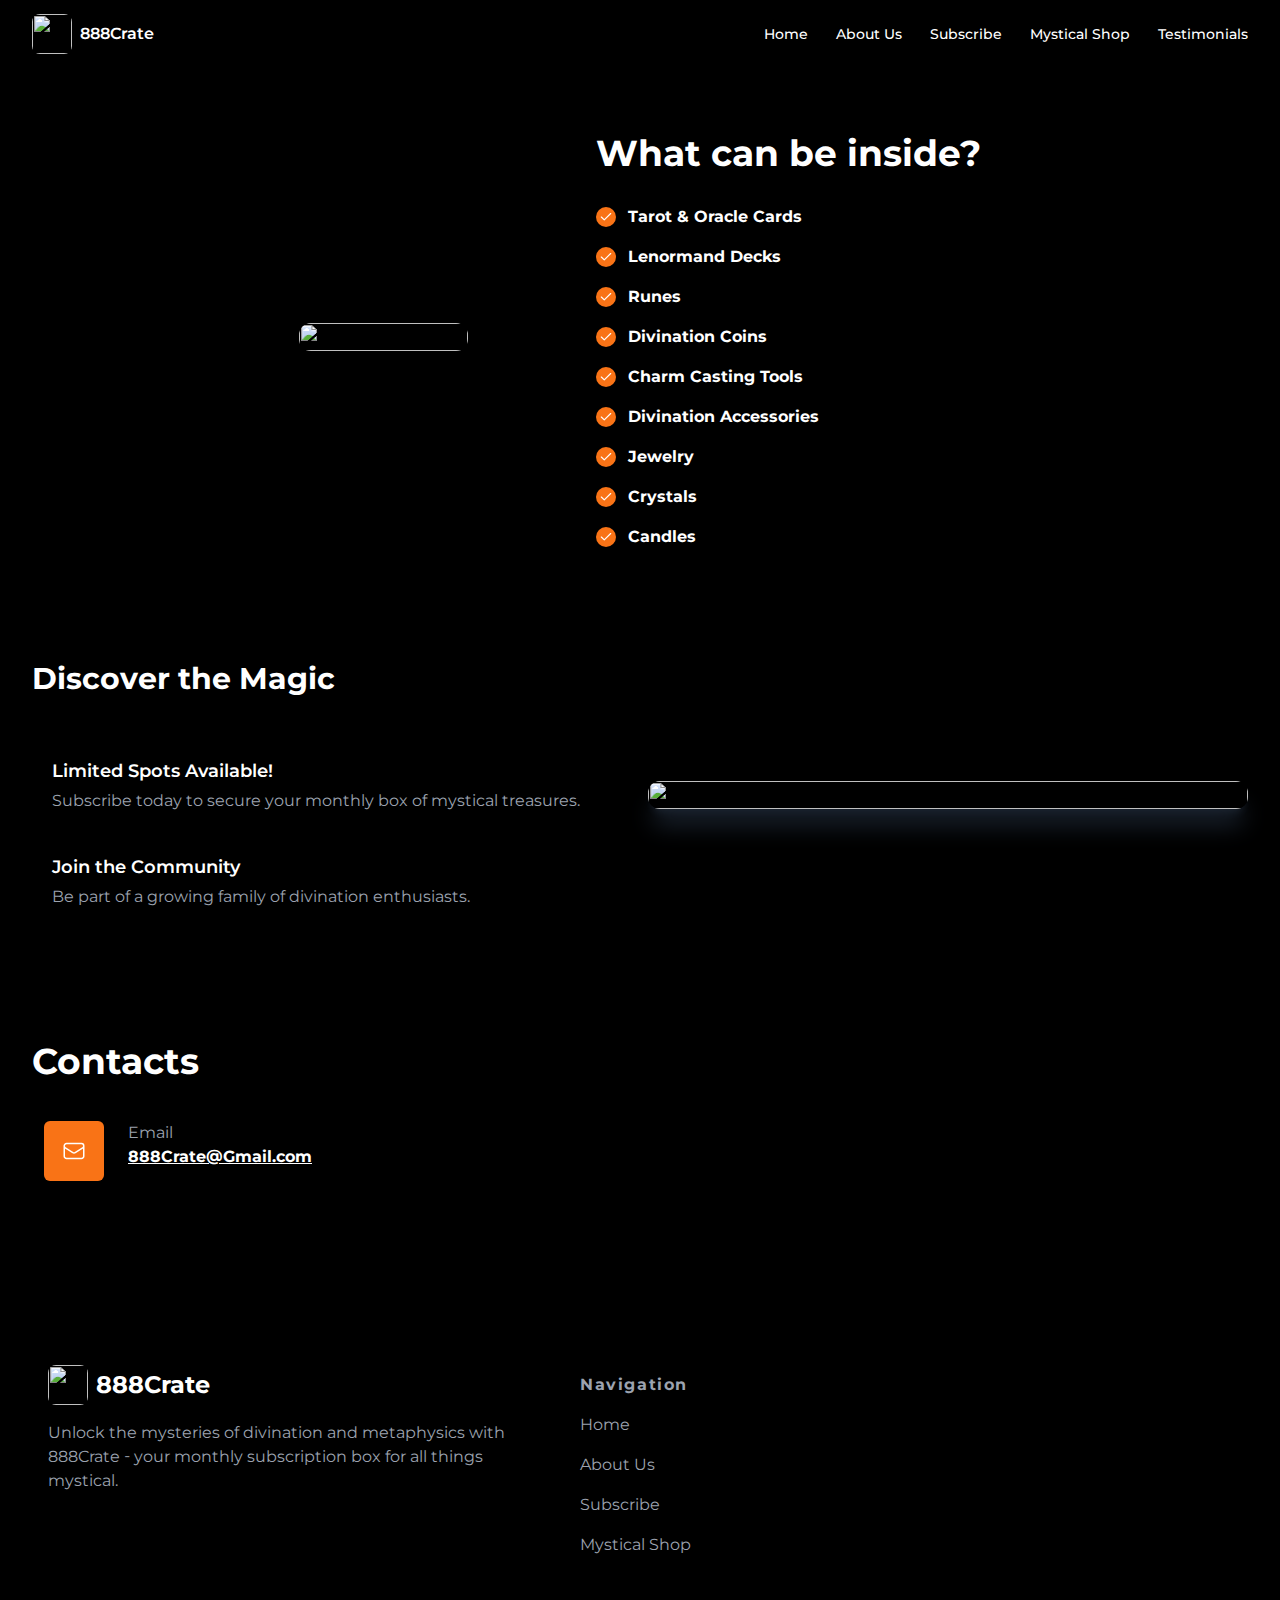
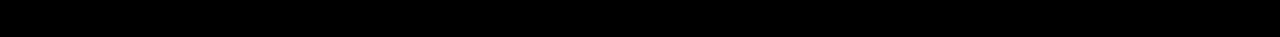
==== commit af3f3fe8: "Add files via upload" ====
--- a/index.html
+++ b/index.html
@@ -1,7 +1,302 @@
-<head><meta name="viewport" content="width=device-width, initial-scale=1"/><link rel="stylesheet" href="layout.css"/></head><body><header id="header" class="font-energetic min-h-[60px] flex flex-wrap sm:justify-start sm:flex-nowrap z-50 w-full bg-black text-sm py-3 sm:py-0 border-b-[1px] border-solid border-gray-600"><nav class="relative max-w-screen-2xl w-full mx-auto px-4 sm:flex sm:items-center sm:justify-between sm:px-6 lg:px-8" aria-label="Global"><div class="flex items-center justify-between flex-grow-1"><a class="flex text-xl gap-2 items-center justify-center font-semibold text-white" aria-label="Brand" href="./"><img src="https://pub-bc4bb8002f564e69a1cddb7520ad7592.r2.dev/logos/HPsgr24kc1aZLrav" alt="" class="w-[40px] rounded-lg flex-1"/><span class="text-[16px] md:text-[20px] leading-none">888Crate</span></a><div class="sm:hidden"><button type="button" class="hs-collapse-toggle size-9 flex justify-center items-center gap-x-2 text-sm font-semibold rounded-lg border 
-      border-orange-500
-      text-orange-500
-      hover:border-orange-500
-     disabled:opacity-50 disabled:pointer-events-none dark:focus:outline-none dark:focus:ring-1" data-hs-collapse="#navbar-collapse-with-animation" aria-controls="navbar-collapse-with-animation" aria-label="Toggle navigation"><svg class="hs-collapse-open:hidden flex-shrink-0 size-4" xmlns="http://www.w3.org/2000/svg" width="24" height="24" viewBox="0 0 24 24" fill="none" stroke="currentColor" stroke-width="2" stroke-linecap="round" stroke-linejoin="round"><line x1="3" x2="21" y1="6" y2="6"></line><line x1="3" x2="21" y1="12" y2="12"></line><line x1="3" x2="21" y1="18" y2="18"></line></svg><svg class="hs-collapse-open:block hidden flex-shrink-0 size-4" xmlns="http://www.w3.org/2000/svg" width="24" height="24" viewBox="0 0 24 24" fill="none" stroke="currentColor" stroke-width="2" stroke-linecap="round" stroke-linejoin="round"><path d="M18 6 6 18"></path><path d="m6 6 12 12"></path></svg></button></div></div><div id="navbar-collapse-with-animation" class="hs-collapse hidden overflow-hidden transition-all duration-300 sm:block"><div class="flex flex-col gap-y-4 gap-x-0 mt-5 sm:flex-row sm:items-center sm:justify-end sm:gap-y-0 sm:gap-x-7 sm:mt-0 sm:ps-7"><a class="font-medium text-white hover:text-orange-500 sm:py-6" href="./">Home</a><a class="font-medium text-white hover:text-orange-500 sm:py-6" href="./about.html">About Us</a><a class="font-medium text-white hover:text-orange-500 sm:py-6" href="./Subscribe.html">Subscribe</a><a class="font-medium text-white hover:text-orange-500 sm:py-6" href="./shop.html">Mystical Shop</a></div></div></nav></header><div id="features-31rtSW" class="px-4 py-10 sm:px-6 lg:px-8 lg:py-14 font-energetic bg-black"><div class="max-w-screen-2xl justify-center mx-auto flex md:items-center gap-11 md:gap-12 xl:gap-32 flex-col lg:flex-row"><div><img class="rounded-xl max-h-[450px]" src="https://images.pexels.com/photos/6014326/pexels-photo-6014326.jpeg" alt="Image Description"/></div><div class="mt-2 bg-black"><div class="space-y-6 sm:space-y-8"><div class="space-y-2 md:space-y-4"><h2 class="font-bold text-3xl lg:text-4xl text-white">What can be inside?</h2></div><ul role="list" class="space-y-2 sm:space-y-4"><li class="flex space-x-3"><span class="mt-0.5 size-5 flex justify-center items-center rounded-full bg-orange-500 text-white"><svg class="flex-shrink-0 size-3.5 text-white" xmlns="http://www.w3.org/2000/svg" width="24" height="24" viewBox="0 0 24 24" fill="none" stroke="currentColor" stroke-width="2" stroke-linecap="round" stroke-linejoin="round"><polyline points="20 6 9 17 4 12"></polyline></svg></span><span class="text-sm sm:text-base text-gray-400"><span class="font-bold text-white">Tarot &amp; Oracle Cards </span></span></li><li class="flex space-x-3"><span class="mt-0.5 size-5 flex justify-center items-center rounded-full bg-orange-500 text-white"><svg class="flex-shrink-0 size-3.5 text-white" xmlns="http://www.w3.org/2000/svg" width="24" height="24" viewBox="0 0 24 24" fill="none" stroke="currentColor" stroke-width="2" stroke-linecap="round" stroke-linejoin="round"><polyline points="20 6 9 17 4 12"></polyline></svg></span><span class="text-sm sm:text-base text-gray-400"><span class="font-bold text-white">Lenormand Decks</span></span></li><li class="flex space-x-3"><span class="mt-0.5 size-5 flex justify-center items-center rounded-full bg-orange-500 text-white"><svg class="flex-shrink-0 size-3.5 text-white" xmlns="http://www.w3.org/2000/svg" width="24" height="24" viewBox="0 0 24 24" fill="none" stroke="currentColor" stroke-width="2" stroke-linecap="round" stroke-linejoin="round"><polyline points="20 6 9 17 4 12"></polyline></svg></span><span class="text-sm sm:text-base text-gray-400"><span class="font-bold text-white">Runes</span></span></li><li class="flex space-x-3"><span class="mt-0.5 size-5 flex justify-center items-center rounded-full bg-orange-500 text-white"><svg class="flex-shrink-0 size-3.5 text-white" xmlns="http://www.w3.org/2000/svg" width="24" height="24" viewBox="0 0 24 24" fill="none" stroke="currentColor" stroke-width="2" stroke-linecap="round" stroke-linejoin="round"><polyline points="20 6 9 17 4 12"></polyline></svg></span><span class="text-sm sm:text-base text-gray-400"><span class="font-bold text-white">Divination Coins</span></span></li><li class="flex space-x-3"><span class="mt-0.5 size-5 flex justify-center items-center rounded-full bg-orange-500 text-white"><svg class="flex-shrink-0 size-3.5 text-white" xmlns="http://www.w3.org/2000/svg" width="24" height="24" viewBox="0 0 24 24" fill="none" stroke="currentColor" stroke-width="2" stroke-linecap="round" stroke-linejoin="round"><polyline points="20 6 9 17 4 12"></polyline></svg></span><span class="text-sm sm:text-base text-gray-400"><span class="font-bold text-white">Charm Casting Tools</span></span></li><li class="flex space-x-3"><span class="mt-0.5 size-5 flex justify-center items-center rounded-full bg-orange-500 text-white"><svg class="flex-shrink-0 size-3.5 text-white" xmlns="http://www.w3.org/2000/svg" width="24" height="24" viewBox="0 0 24 24" fill="none" stroke="currentColor" stroke-width="2" stroke-linecap="round" stroke-linejoin="round"><polyline points="20 6 9 17 4 12"></polyline></svg></span><span class="text-sm sm:text-base text-gray-400"><span class="font-bold text-white">Divination Accessories</span></span></li><li class="flex space-x-3"><span class="mt-0.5 size-5 flex justify-center items-center rounded-full bg-orange-500 text-white"><svg class="flex-shrink-0 size-3.5 text-white" xmlns="http://www.w3.org/2000/svg" width="24" height="24" viewBox="0 0 24 24" fill="none" stroke="currentColor" stroke-width="2" stroke-linecap="round" stroke-linejoin="round"><polyline points="20 6 9 17 4 12"></polyline></svg></span><span class="text-sm sm:text-base text-gray-400"><span class="font-bold text-white">Jewelry </span></span></li><li class="flex space-x-3"><span class="mt-0.5 size-5 flex justify-center items-center rounded-full bg-orange-500 text-white"><svg class="flex-shrink-0 size-3.5 text-white" xmlns="http://www.w3.org/2000/svg" width="24" height="24" viewBox="0 0 24 24" fill="none" stroke="currentColor" stroke-width="2" stroke-linecap="round" stroke-linejoin="round"><polyline points="20 6 9 17 4 12"></polyline></svg></span><span class="text-sm sm:text-base text-gray-400"><span class="font-bold text-white">Crystals</span></span></li><li class="flex space-x-3"><span class="mt-0.5 size-5 flex justify-center items-center rounded-full bg-orange-500 text-white"><svg class="flex-shrink-0 size-3.5 text-white" xmlns="http://www.w3.org/2000/svg" width="24" height="24" viewBox="0 0 24 24" fill="none" stroke="currentColor" stroke-width="2" stroke-linecap="round" stroke-linejoin="round"><polyline points="20 6 9 17 4 12"></polyline></svg></span><span class="text-sm sm:text-base text-gray-400"><span class="font-bold text-white">Candles</span></span></li></ul></div></div></div></div><div id="features-1WOEb0" class="px-4 py-10 sm:px-6 lg:px-8 lg:py-14 mx-auto font-energetic bg-black"><div class="relative bg-bg-black max-w-screen-2xl m-auto"><div class="relative flex w-full flex-col lg:flex-row items-center justify-center gap-4 lg:gap-12 flex-col lg:flex-row"><div class="mb-10 lg:mb-0 lg:col-span-6 lg:col-start-8 w-full lg:w-1/2 "><h2 class="text-2xl text-white font-bold sm:text-3xl">Discover the Magic</h2><nav class="grid lg:gap-10 mt-5 md:mt-10 gap-5" aria-label="Tabs" role="tablist"><button type="button" class="hover:bg-gray-800 hs-tab-active:shadow-md hs-tab-active:hover:border-transparent text-start p-4 md:p-5 rounded-xl dark:focus:outline-none dark:focus:ring-1 active" id="tabs-with-card-item-1" data-hs-tab="#tabs-with-card-1" aria-controls="tabs-with-card-1" role="tab"><span class="flex"><span class="grow"><span class="block text-lg font-semibold text-white">Limited Spots Available!</span><span class="block mt-1 text-gray-400">Subscribe today to secure your monthly box of mystical treasures.</span></span></span></button><button type="button" class="hover:bg-gray-800 hs-tab-active:shadow-md hs-tab-active:hover:border-transparent text-start p-4 md:p-5 rounded-xl dark:focus:outline-none dark:focus:ring-1 active" id="tabs-with-card-item-1" data-hs-tab="#tabs-with-card-1" aria-controls="tabs-with-card-1" role="tab"><span class="flex"><span class="grow"><span class="block text-lg font-semibold text-white">Join the Community</span><span class="block mt-1 text-gray-400">Be part of a growing family of divination enthusiasts.</span></span></span></button></nav></div><div class=" w-full lg:w-1/2"><div class="relative w-full"><div><div id="tabs-with-card-1" class="tabpanel" aria-labelledby="tabs-with-card-item-1"><img class="shadow-xl shadow-gray-800 max-h-[550px] rounded-xl dark:shadow-gray-900/[.2]" src="https://images.pexels.com/photos/7179800/pexels-photo-7179800.jpeg" alt="Image Description"/></div></div></div></div></div></div></div><div id="contacts-Z2nDL2" class="mx-auto px-4 py-10 sm:px-6 lg:px-8 lg:py-14  bg-black  font-energetic"><section class="max-w-screen-2xl mx-auto"><div class="block rounded-lg"><div class="flex w-full items-center gap-20 justify-center xl:flex-nowrap flex-wrap "><div class="w-full lg:w-3/4 "><h2 class="font-bold text-3xl lg:text-4xl text-white mb-10">Contacts</h2><div class="flex flex-wrap md:pb-0 lg:pt-0"><div class="mb-12 shrink-0 grow-0 basis-auto px-3 sm:w-[49%] w-full"><div class="flex items-start"><div class="shrink-0"><div class="flex w-[60px] h-[60px] items-center justify-center rounded-md p-4 
-    text-white
-    bg-orange-500"><svg xmlns="http://www.w3.org/2000/svg" fill="none" viewBox="0 0 24 24" stroke-width="1.5" stroke="currentColor" class="w-6 h-6"><path stroke-linecap="round" stroke-linejoin="round" d="M21.75 6.75v10.5a2.25 2.25 0 0 1-2.25 2.25h-15a2.25 2.25 0 0 1-2.25-2.25V6.75m19.5 0A2.25 2.25 0 0 0 19.5 4.5h-15a2.25 2.25 0 0 0-2.25 2.25m19.5 0v.243a2.25 2.25 0 0 1-1.07 1.916l-7.5 4.615a2.25 2.25 0 0 1-2.36 0L3.32 8.91a2.25 2.25 0 0 1-1.07-1.916V6.75"></path></svg></div></div><div class="ml-6 shrink-0"><p class="text-gray-400">Email</p><a class="mb-2 max-w-[180px] sm:max-w-[250px] underline hover:no-underline font-bold text-white" href="mailto:888crate@gmail.com">888Crate@Gmail.com</a></div></div></div></div></div></div></div></section></div><div id="footer" class="bg-black font-energetic p-4 sm:pt-10 lg:p-12 border-t-[1px] border-solid border-gray-600"><footer class="mx-auto max-w-screen-2xl px-4 md:px-8"><div class="mb-16 flex flex-col md:flex-row md:gap-12 gap-4 pt-10 lg:gap-8 lg:pt-12"><div class="col-span-full lg:col-span-2"><div class="mb-4 lg:-mt-2"><a class="text-white inline-flex items-center gap-2 text-xl font-bold md:text-2xl" aria-label="logo" href="./"><img src="https://pub-bc4bb8002f564e69a1cddb7520ad7592.r2.dev/logos/HPsgr24kc1aZLrav" alt="" class="w-[40px] rounded-lg flex-1"/><p class="max-w-[700px]">888Crate</p></a></div><p class="text-gray-400 max-w-[500px] mb-6 sm:pr-8">Unlock the mysteries of divination and metaphysics with 888Crate - your monthly subscription box for all things mystical.</p></div><div><div class="text-gray-400 mb-4 font-bold tracking-widest">Navigation</div><nav class="flex flex-col gap-4"><div><a class="text-gray-400 hover:text-orange-500 active:text-orange-600 transition duration-100" href="./">Home</a></div><div><a class="text-gray-400 hover:text-orange-500 active:text-orange-600 transition duration-100" href="./about.html">About Us</a></div><div><a class="text-gray-400 hover:text-orange-500 active:text-orange-600 transition duration-100" href="./Subscribe.html">Subscribe</a></div><div><a class="text-gray-400 hover:text-orange-500 active:text-orange-600 transition duration-100" href="./shop.html">Mystical Shop</a></div></nav></div></div></footer></div></body>+<head>
+<meta content="width=device-width, initial-scale=1" name="viewport"/>
+<link href="layout.css" rel="stylesheet"/>
+</head>
+<body>
+
+<header class="font-energetic min-h-[60px] flex flex-wrap sm:justify-start sm:flex-nowrap z-50 w-full bg-black text-sm py-3 sm:py-0 border-b-[1px] border-solid border-gray-600" id="header">
+<nav aria-label="Global" class="relative max-w-screen-2xl w-full mx-auto px-4 sm:flex sm:items-center sm:justify-between sm:px-6 lg:px-8">
+<div class="flex items-center justify-between flex-grow-1">
+<a aria-label="Brand" class="flex text-xl gap-2 items-center justify-center font-semibold text-white" href="/">
+<img alt="" class="w-[40px] rounded-lg flex-1" src="https://pub-bc4bb8002f564e69a1cddb7520ad7592.r2.dev/logos/HPsgr24kc1aZLrav"/>
+<span class="text-[16px] md:text-[20px] leading-none">888Crate</span>
+</a>
+<div class="sm:hidden">
+<button aria-controls="navbar-collapse-with-animation" aria-label="Toggle navigation" class="hs-collapse-toggle size-9 flex justify-center items-center gap-x-2 text-sm font-semibold rounded-lg border border-orange-500 text-orange-500 hover:border-orange-500 disabled:opacity-50 disabled:pointer-events-none dark:focus:outline-none dark:focus:ring-1" data-hs-collapse="#navbar-collapse-with-animation" type="button">
+<svg class="hs-collapse-open:hidden flex-shrink-0 size-4" fill="none" height="24" stroke="currentColor" stroke-linecap="round" stroke-linejoin="round" stroke-width="2" viewbox="0 0 24 24" width="24" xmlns="http://www.w3.org/2000/svg">
+<line x1="3" x2="21" y1="6" y2="6"></line>
+<line x1="3" x2="21" y1="12" y2="12"></line>
+<line x1="3" x2="21" y1="18" y2="18"></line>
+</svg>
+<svg class="hs-collapse-open:block hidden flex-shrink-0 size-4" fill="none" height="24" stroke="currentColor" stroke-linecap="round" stroke-linejoin="round" stroke-width="2" viewbox="0 0 24 24" width="24" xmlns="http://www.w3.org/2000/svg">
+<path d="M18 6 6 18"></path>
+<path d="m6 6 12 12"></path>
+</svg>
+</button>
+</div>
+</div>
+<div class="hs-collapse hidden overflow-hidden transition-all duration-300 sm:block" id="navbar-collapse-with-animation">
+<div class="flex flex-col gap-y-4 gap-x-0 mt-5 sm:flex-row sm:items-center sm:justify-end sm:gap-y-0 sm:gap-x-7 sm:mt-0 sm:ps-7">
+<a class="font-medium text-white hover:text-orange-500 sm:py-6" href="/">Home</a>
+<a class="font-medium text-white hover:text-orange-500 sm:py-6" href="/about">About Us</a>
+<a class="font-medium text-white hover:text-orange-500 sm:py-6" href="/Subscribe">Subscribe</a>
+<a class="font-medium text-white hover:text-orange-500 sm:py-6" href="/shop">Mystical Shop</a>
+<a class="font-medium text-white hover:text-orange-500 sm:py-6" href="/testimonials">Testimonials</a>
+</div>
+</div>
+</nav>
+</header>
+
+<div class="px-4 py-10 sm:px-6 lg:px-8 lg:py-14 font-energetic bg-black" id="features-31rtSW">
+<div class="max-w-screen-2xl justify-center mx-auto flex md:items-center gap-11 md:gap-12 xl:gap-32 flex-col lg:flex-row">
+<div>
+<img alt="Image Description" class="rounded-xl max-h-[450px] featured-uniform" src="https://images.pexels.com/photos/6014326/pexels-photo-6014326.jpeg"/>
+</div>
+<div class="mt-2 bg-black">
+<div class="space-y-6 sm:space-y-8">
+<div class="space-y-2 md:space-y-4">
+<h2 class="font-bold text-3xl lg:text-4xl text-white">
+       What can be inside?
+      </h2>
+</div>
+<ul class="space-y-2 sm:space-y-4" role="list">
+<li class="flex space-x-3">
+<span class="mt-0.5 size-5 flex justify-center items-center rounded-full bg-orange-500 text-white">
+<svg class="flex-shrink-0 size-3.5 text-white" fill="none" height="24" stroke="currentColor" stroke-linecap="round" stroke-linejoin="round" stroke-width="2" viewbox="0 0 24 24" width="24" xmlns="http://www.w3.org/2000/svg">
+<polyline points="20 6 9 17 4 12">
+</polyline>
+</svg>
+</span>
+<span class="text-sm sm:text-base text-gray-400">
+<span class="font-bold text-white">
+         Tarot &amp; Oracle Cards
+        </span>
+</span>
+</li>
+<li class="flex space-x-3">
+<span class="mt-0.5 size-5 flex justify-center items-center rounded-full bg-orange-500 text-white">
+<svg class="flex-shrink-0 size-3.5 text-white" fill="none" height="24" stroke="currentColor" stroke-linecap="round" stroke-linejoin="round" stroke-width="2" viewbox="0 0 24 24" width="24" xmlns="http://www.w3.org/2000/svg">
+<polyline points="20 6 9 17 4 12">
+</polyline>
+</svg>
+</span>
+<span class="text-sm sm:text-base text-gray-400">
+<span class="font-bold text-white">
+         Lenormand Decks
+        </span>
+</span>
+</li>
+<li class="flex space-x-3">
+<span class="mt-0.5 size-5 flex justify-center items-center rounded-full bg-orange-500 text-white">
+<svg class="flex-shrink-0 size-3.5 text-white" fill="none" height="24" stroke="currentColor" stroke-linecap="round" stroke-linejoin="round" stroke-width="2" viewbox="0 0 24 24" width="24" xmlns="http://www.w3.org/2000/svg">
+<polyline points="20 6 9 17 4 12">
+</polyline>
+</svg>
+</span>
+<span class="text-sm sm:text-base text-gray-400">
+<span class="font-bold text-white">
+         Runes
+        </span>
+</span>
+</li>
+<li class="flex space-x-3">
+<span class="mt-0.5 size-5 flex justify-center items-center rounded-full bg-orange-500 text-white">
+<svg class="flex-shrink-0 size-3.5 text-white" fill="none" height="24" stroke="currentColor" stroke-linecap="round" stroke-linejoin="round" stroke-width="2" viewbox="0 0 24 24" width="24" xmlns="http://www.w3.org/2000/svg">
+<polyline points="20 6 9 17 4 12">
+</polyline>
+</svg>
+</span>
+<span class="text-sm sm:text-base text-gray-400">
+<span class="font-bold text-white">
+         Divination Coins
+        </span>
+</span>
+</li>
+<li class="flex space-x-3">
+<span class="mt-0.5 size-5 flex justify-center items-center rounded-full bg-orange-500 text-white">
+<svg class="flex-shrink-0 size-3.5 text-white" fill="none" height="24" stroke="currentColor" stroke-linecap="round" stroke-linejoin="round" stroke-width="2" viewbox="0 0 24 24" width="24" xmlns="http://www.w3.org/2000/svg">
+<polyline points="20 6 9 17 4 12">
+</polyline>
+</svg>
+</span>
+<span class="text-sm sm:text-base text-gray-400">
+<span class="font-bold text-white">
+         Charm Casting Tools
+        </span>
+</span>
+</li>
+<li class="flex space-x-3">
+<span class="mt-0.5 size-5 flex justify-center items-center rounded-full bg-orange-500 text-white">
+<svg class="flex-shrink-0 size-3.5 text-white" fill="none" height="24" stroke="currentColor" stroke-linecap="round" stroke-linejoin="round" stroke-width="2" viewbox="0 0 24 24" width="24" xmlns="http://www.w3.org/2000/svg">
+<polyline points="20 6 9 17 4 12">
+</polyline>
+</svg>
+</span>
+<span class="text-sm sm:text-base text-gray-400">
+<span class="font-bold text-white">
+         Divination Accessories
+        </span>
+</span>
+</li>
+<li class="flex space-x-3">
+<span class="mt-0.5 size-5 flex justify-center items-center rounded-full bg-orange-500 text-white">
+<svg class="flex-shrink-0 size-3.5 text-white" fill="none" height="24" stroke="currentColor" stroke-linecap="round" stroke-linejoin="round" stroke-width="2" viewbox="0 0 24 24" width="24" xmlns="http://www.w3.org/2000/svg">
+<polyline points="20 6 9 17 4 12">
+</polyline>
+</svg>
+</span>
+<span class="text-sm sm:text-base text-gray-400">
+<span class="font-bold text-white">
+         Jewelry
+        </span>
+</span>
+</li>
+<li class="flex space-x-3">
+<span class="mt-0.5 size-5 flex justify-center items-center rounded-full bg-orange-500 text-white">
+<svg class="flex-shrink-0 size-3.5 text-white" fill="none" height="24" stroke="currentColor" stroke-linecap="round" stroke-linejoin="round" stroke-width="2" viewbox="0 0 24 24" width="24" xmlns="http://www.w3.org/2000/svg">
+<polyline points="20 6 9 17 4 12">
+</polyline>
+</svg>
+</span>
+<span class="text-sm sm:text-base text-gray-400">
+<span class="font-bold text-white">
+         Crystals
+        </span>
+</span>
+</li>
+<li class="flex space-x-3">
+<span class="mt-0.5 size-5 flex justify-center items-center rounded-full bg-orange-500 text-white">
+<svg class="flex-shrink-0 size-3.5 text-white" fill="none" height="24" stroke="currentColor" stroke-linecap="round" stroke-linejoin="round" stroke-width="2" viewbox="0 0 24 24" width="24" xmlns="http://www.w3.org/2000/svg">
+<polyline points="20 6 9 17 4 12">
+</polyline>
+</svg>
+</span>
+<span class="text-sm sm:text-base text-gray-400">
+<span class="font-bold text-white">
+         Candles
+        </span>
+</span>
+</li>
+</ul>
+</div>
+</div>
+</div>
+</div>
+<div class="px-4 py-10 sm:px-6 lg:px-8 lg:py-14 mx-auto font-energetic bg-black" id="features-1WOEb0">
+<div class="relative bg-bg-black max-w-screen-2xl m-auto">
+<div class="relative flex w-full flex-col lg:flex-row items-center justify-center gap-4 lg:gap-12 flex-col lg:flex-row">
+<div class="mb-10 lg:mb-0 lg:col-span-6 lg:col-start-8 w-full lg:w-1/2">
+<h2 class="text-2xl text-white font-bold sm:text-3xl">
+      Discover the Magic
+     </h2>
+<nav aria-label="Tabs" class="grid lg:gap-10 mt-5 md:mt-10 gap-5" role="tablist">
+<button aria-controls="tabs-with-card-1" class="hover:bg-gray-800 hs-tab-active:shadow-md hs-tab-active:hover:border-transparent text-start p-4 md:p-5 rounded-xl dark:focus:outline-none dark:focus:ring-1 active" data-hs-tab="#tabs-with-card-1" id="tabs-with-card-item-1" role="tab" type="button">
+<span class="flex">
+<span class="grow">
+<span class="block text-lg font-semibold text-white">
+          Limited Spots Available!
+         </span>
+<span class="block mt-1 text-gray-400">
+          Subscribe today to secure your monthly box of mystical treasures.
+         </span>
+</span>
+</span>
+</button>
+<button aria-controls="tabs-with-card-1" class="hover:bg-gray-800 hs-tab-active:shadow-md hs-tab-active:hover:border-transparent text-start p-4 md:p-5 rounded-xl dark:focus:outline-none dark:focus:ring-1 active" data-hs-tab="#tabs-with-card-1" id="tabs-with-card-item-1" role="tab" type="button">
+<span class="flex">
+<span class="grow">
+<span class="block text-lg font-semibold text-white">
+          Join the Community
+         </span>
+<span class="block mt-1 text-gray-400">
+          Be part of a growing family of divination enthusiasts.
+         </span>
+</span>
+</span>
+</button>
+</nav>
+</div>
+<div class="w-full lg:w-1/2">
+<div class="relative w-full">
+<div>
+<div aria-labelledby="tabs-with-card-item-1" class="tabpanel" id="tabs-with-card-1">
+<img alt="Image Description" class="shadow-xl shadow-gray-800 max-h-[550px] rounded-xl dark:shadow-gray-900/[.2] featured-uniform" src="https://images.pexels.com/photos/7179800/pexels-photo-7179800.jpeg"/>
+</div>
+</div>
+</div>
+</div>
+</div>
+</div>
+</div>
+<div class="mx-auto px-4 py-10 sm:px-6 lg:px-8 lg:py-14 bg-black font-energetic" id="contacts-Z2nDL2">
+<section class="max-w-screen-2xl mx-auto">
+<div class="block rounded-lg">
+<div class="flex w-full items-center gap-20 justify-center xl:flex-nowrap flex-wrap">
+<div class="w-full lg:w-3/4">
+<h2 class="font-bold text-3xl lg:text-4xl text-white mb-10">
+       Contacts
+      </h2>
+<div class="flex flex-wrap md:pb-0 lg:pt-0">
+<div class="mb-12 shrink-0 grow-0 basis-auto px-3 sm:w-[49%] w-full">
+<div class="flex items-start">
+<div class="shrink-0">
+<div class="flex w-[60px] h-[60px] items-center justify-center rounded-md p-4 text-white bg-orange-500">
+<svg class="w-6 h-6" fill="none" stroke="currentColor" stroke-width="1.5" viewbox="0 0 24 24" xmlns="http://www.w3.org/2000/svg">
+<path d="M21.75 6.75v10.5a2.25 2.25 0 0 1-2.25 2.25h-15a2.25 2.25 0 0 1-2.25-2.25V6.75m19.5 0A2.25 2.25 0 0 0 19.5 4.5h-15a2.25 2.25 0 0 0-2.25 2.25m19.5 0v.243a2.25 2.25 0 0 1-1.07 1.916l-7.5 4.615a2.25 2.25 0 0 1-2.36 0L3.32 8.91a2.25 2.25 0 0 1-1.07-1.916V6.75" stroke-linecap="round" stroke-linejoin="round">
+</path>
+</svg>
+</div>
+</div>
+<div class="ml-6 shrink-0">
+<p class="text-gray-400">
+           Email
+          </p>
+<a class="mb-2 max-w-[180px] sm:max-w-[250px] underline hover:no-underline font-bold text-white" href="mailto:888crate@gmail.com">
+           888Crate@Gmail.com
+          </a>
+</div>
+</div>
+</div>
+</div>
+</div>
+</div>
+</div>
+</section>
+</div>
+<div class="bg-black font-energetic p-4 sm:pt-10 lg:p-12 border-t-[1px] border-solid border-gray-600" id="footer">
+<footer class="mx-auto max-w-screen-2xl px-4 md:px-8">
+<div class="mb-16 flex flex-col md:flex-row md:gap-12 gap-4 pt-10 lg:gap-8 lg:pt-12">
+<div class="col-span-full lg:col-span-2">
+<div class="mb-4 lg:-mt-2">
+<a aria-label="logo" class="text-white inline-flex items-center gap-2 text-xl font-bold md:text-2xl" href="/">
+<img alt="" class="w-[40px] rounded-lg flex-1" src="https://pub-bc4bb8002f564e69a1cddb7520ad7592.r2.dev/logos/HPsgr24kc1aZLrav"/>
+<p class="max-w-[700px]">
+        888Crate
+       </p>
+</a>
+</div>
+<p class="text-gray-400 max-w-[500px] mb-6 sm:pr-8">
+      Unlock the mysteries of divination and metaphysics with 888Crate - your monthly subscription box for all things mystical.
+     </p>
+</div>
+<div>
+<div class="text-gray-400 mb-4 font-bold tracking-widest">
+      Navigation
+     </div>
+<nav class="flex flex-col gap-4">
+<div>
+<a class="text-gray-400 hover:text-orange-500 active:text-orange-600 transition duration-100" href="/">
+        Home
+       </a>
+</div>
+<div>
+<a class="text-gray-400 hover:text-orange-500 active:text-orange-600 transition duration-100" href="/about">
+        About Us
+       </a>
+</div>
+<div>
+<a class="text-gray-400 hover:text-orange-500 active:text-orange-600 transition duration-100" href="/Subscribe">
+        Subscribe
+       </a>
+</div>
+<div>
+<a class="text-gray-400 hover:text-orange-500 active:text-orange-600 transition duration-100" href="/shop">
+        Mystical Shop
+       </a>
+</div>
+</nav>
+</div>
+</div>
+</footer>
+</div>
+</body>
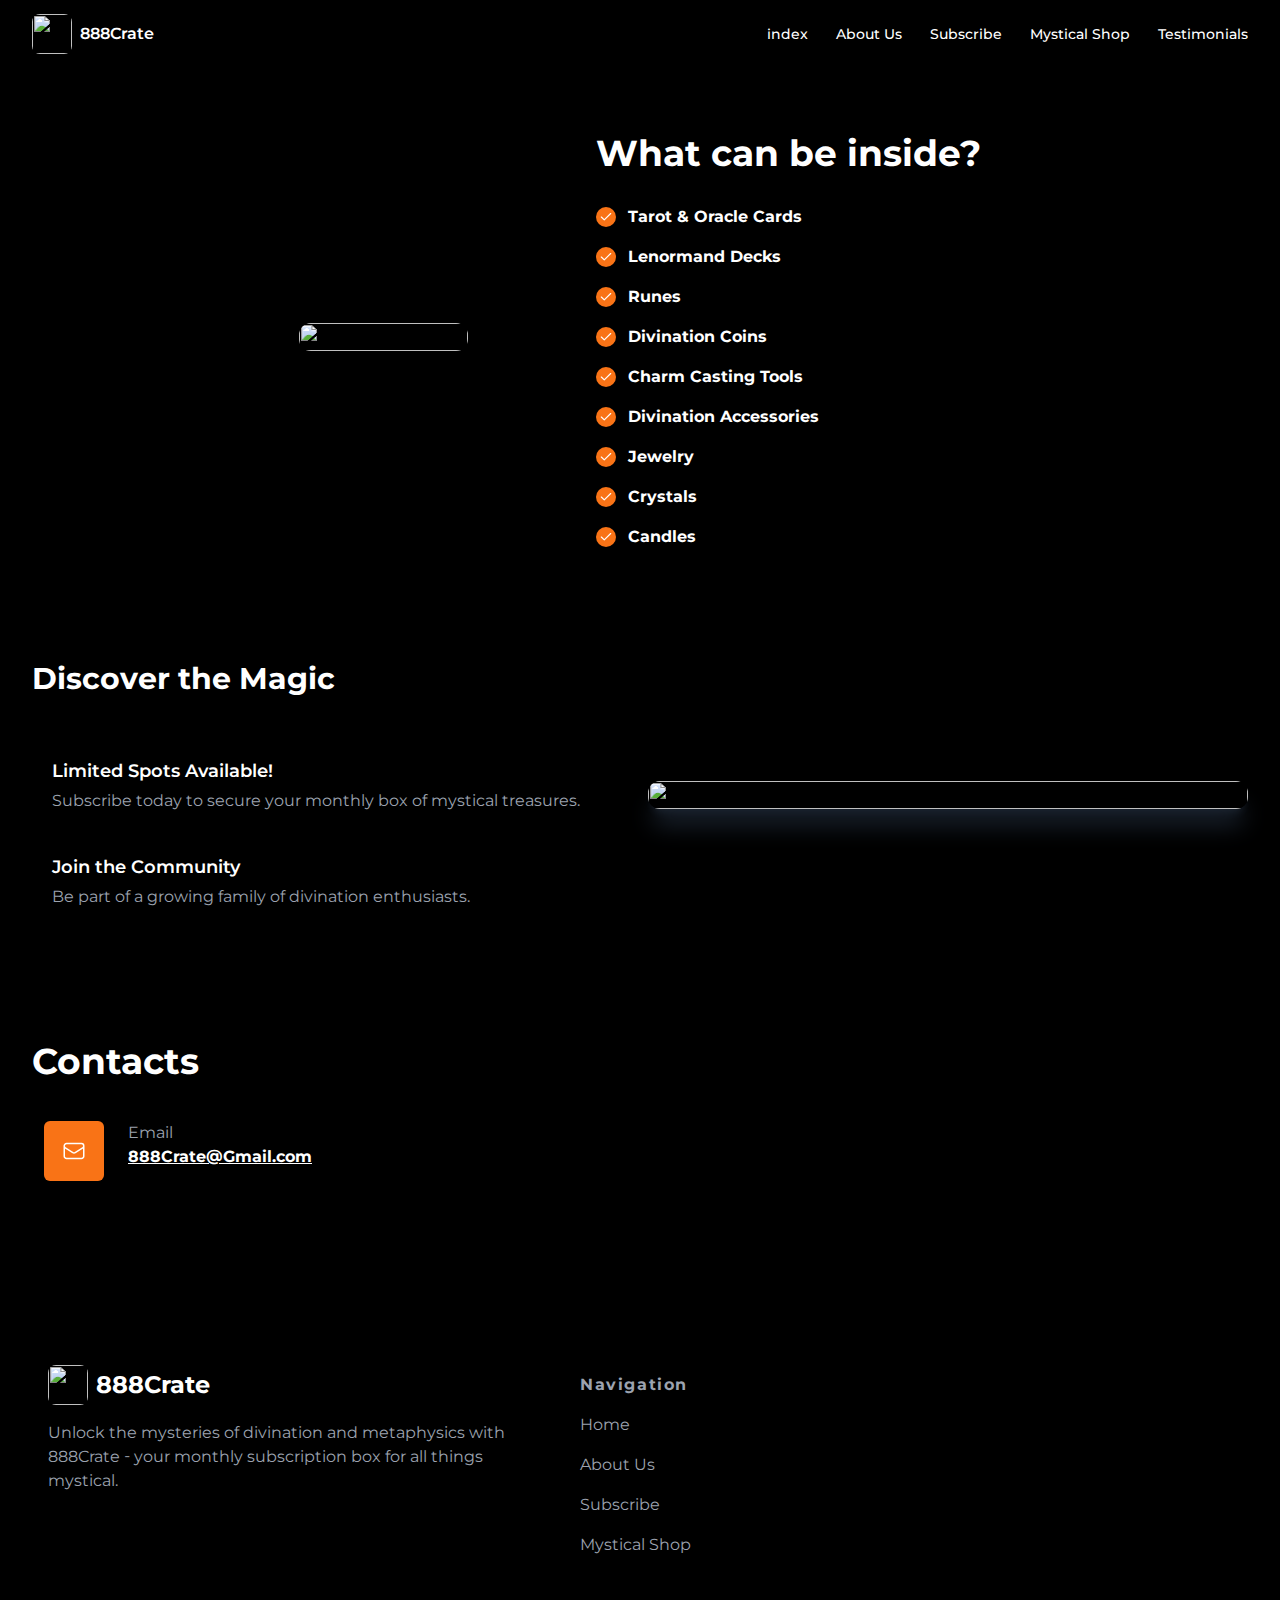
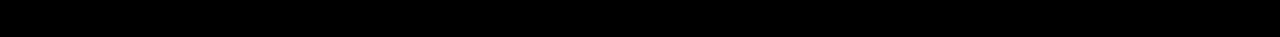
==== commit c4c619f4: "Update index.html" ====
--- a/index.html
+++ b/index.html
@@ -27,7 +27,7 @@
 </div>
 <div class="hs-collapse hidden overflow-hidden transition-all duration-300 sm:block" id="navbar-collapse-with-animation">
 <div class="flex flex-col gap-y-4 gap-x-0 mt-5 sm:flex-row sm:items-center sm:justify-end sm:gap-y-0 sm:gap-x-7 sm:mt-0 sm:ps-7">
-<a class="font-medium text-white hover:text-orange-500 sm:py-6" href="/">Home</a>
+<a class="font-medium text-white hover:text-orange-500 sm:py-6" href="/">index</a>
 <a class="font-medium text-white hover:text-orange-500 sm:py-6" href="/about">About Us</a>
 <a class="font-medium text-white hover:text-orange-500 sm:py-6" href="/Subscribe">Subscribe</a>
 <a class="font-medium text-white hover:text-orange-500 sm:py-6" href="/shop">Mystical Shop</a>
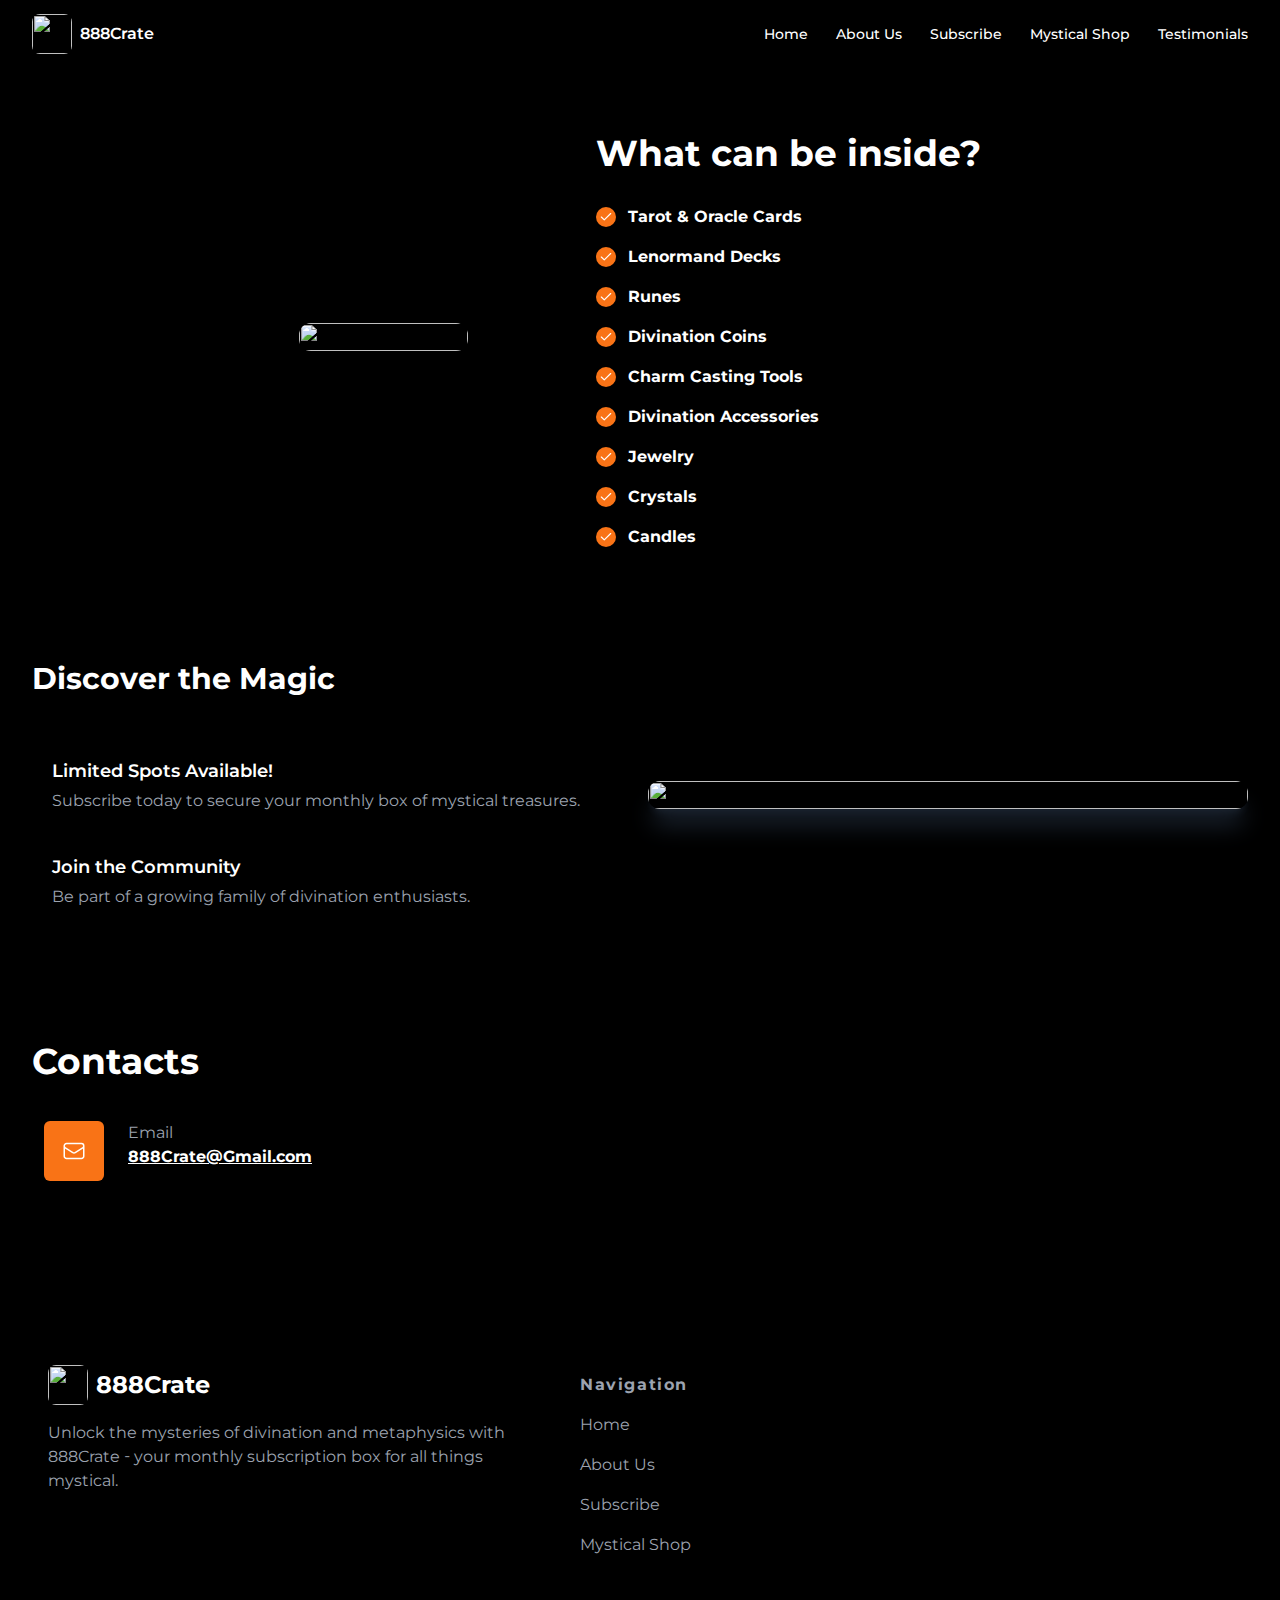
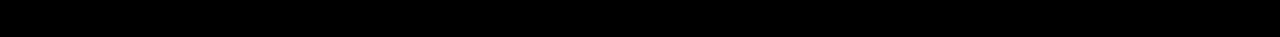
==== commit a679da41: "Update index.html" ====
--- a/index.html
+++ b/index.html
@@ -27,7 +27,7 @@
 </div>
 <div class="hs-collapse hidden overflow-hidden transition-all duration-300 sm:block" id="navbar-collapse-with-animation">
 <div class="flex flex-col gap-y-4 gap-x-0 mt-5 sm:flex-row sm:items-center sm:justify-end sm:gap-y-0 sm:gap-x-7 sm:mt-0 sm:ps-7">
-<a class="font-medium text-white hover:text-orange-500 sm:py-6" href="/">index</a>
+<a class="font-medium text-white hover:text-orange-500 sm:py-6" href="/">Home</a>
 <a class="font-medium text-white hover:text-orange-500 sm:py-6" href="/about">About Us</a>
 <a class="font-medium text-white hover:text-orange-500 sm:py-6" href="/Subscribe">Subscribe</a>
 <a class="font-medium text-white hover:text-orange-500 sm:py-6" href="/shop">Mystical Shop</a>
